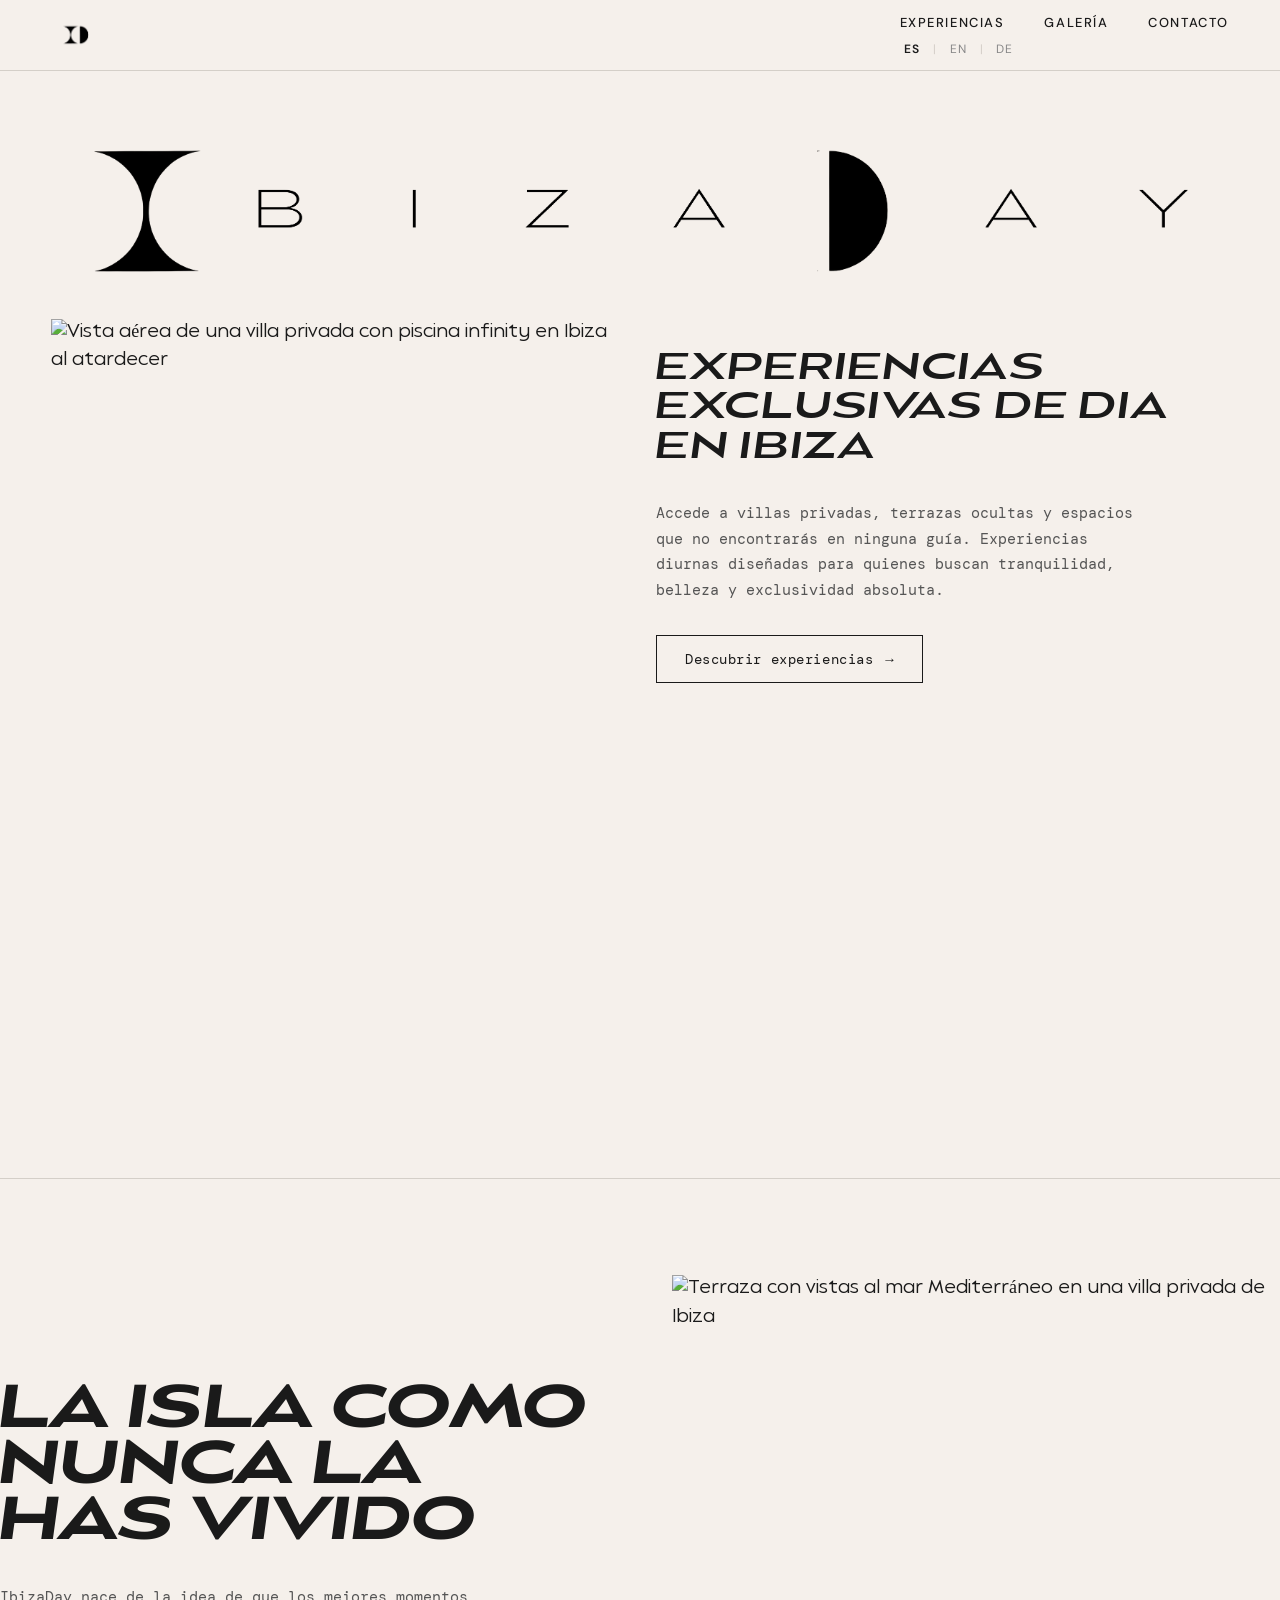
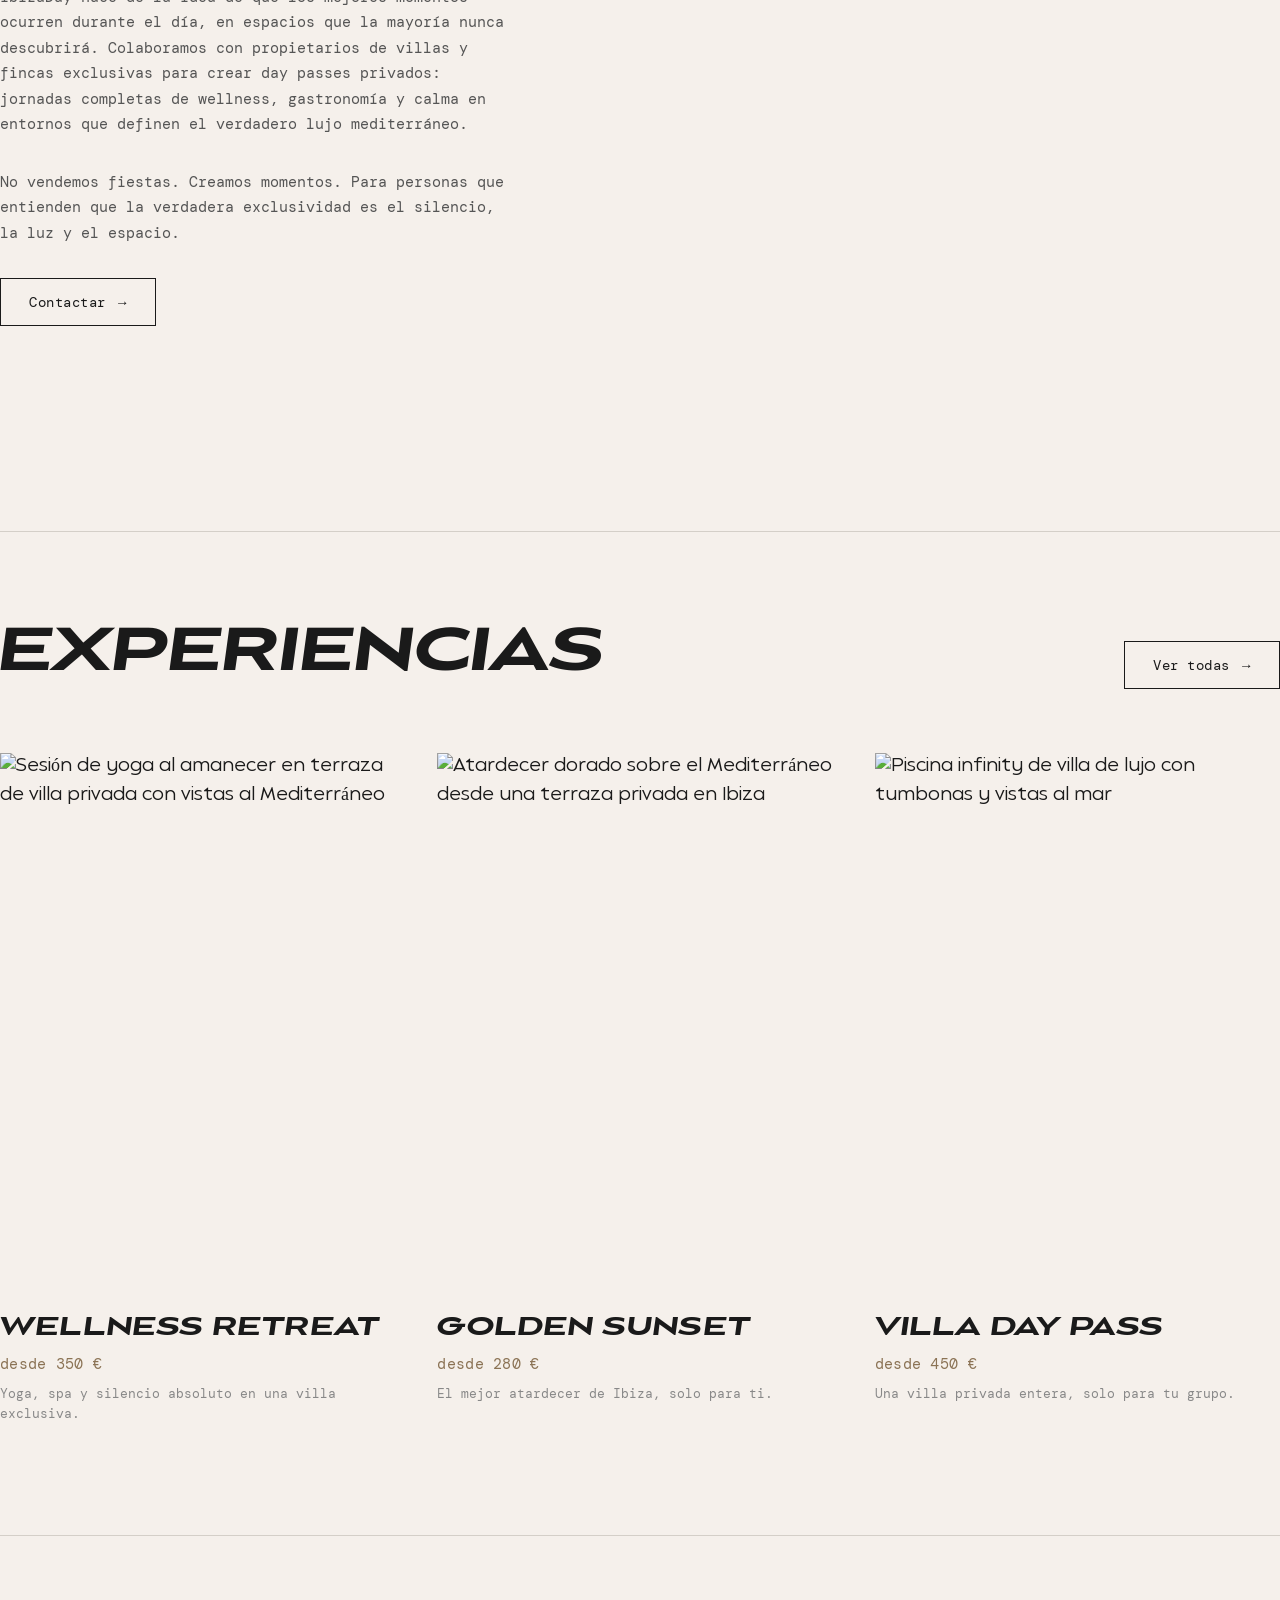
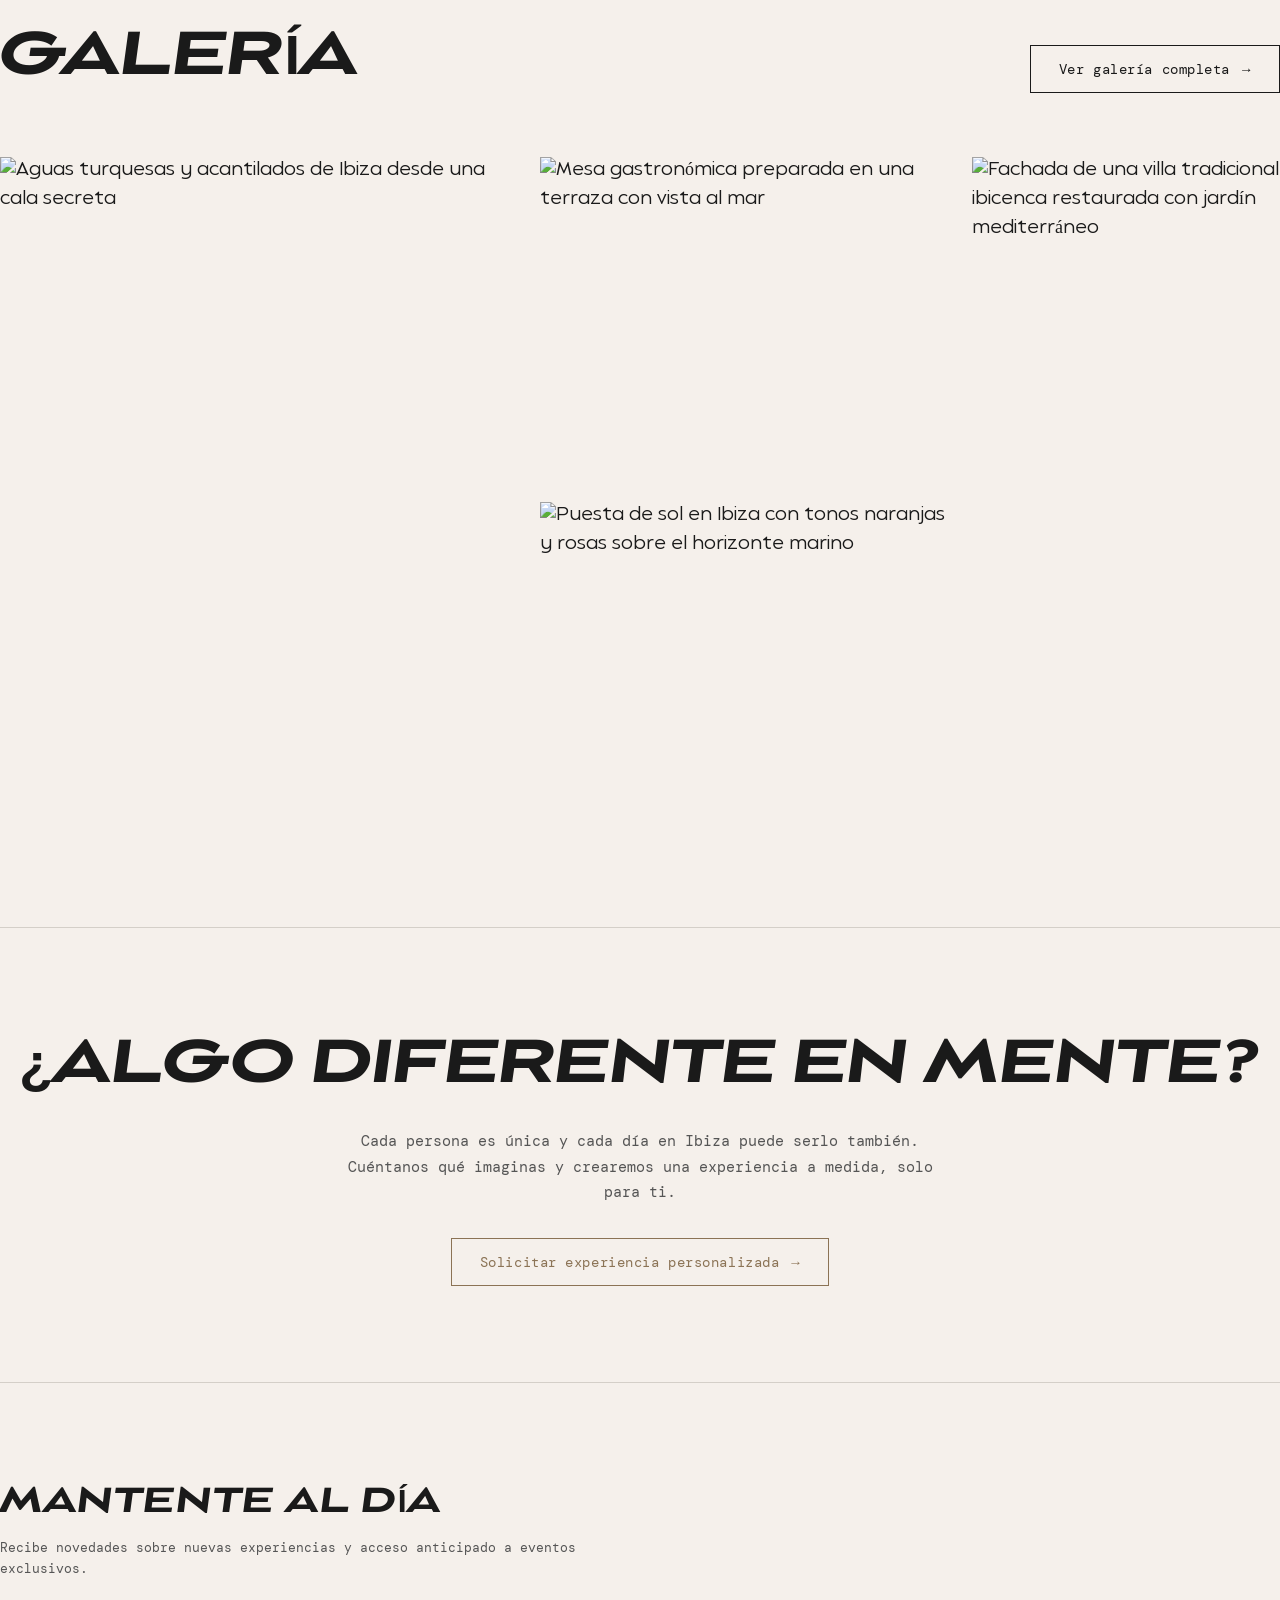
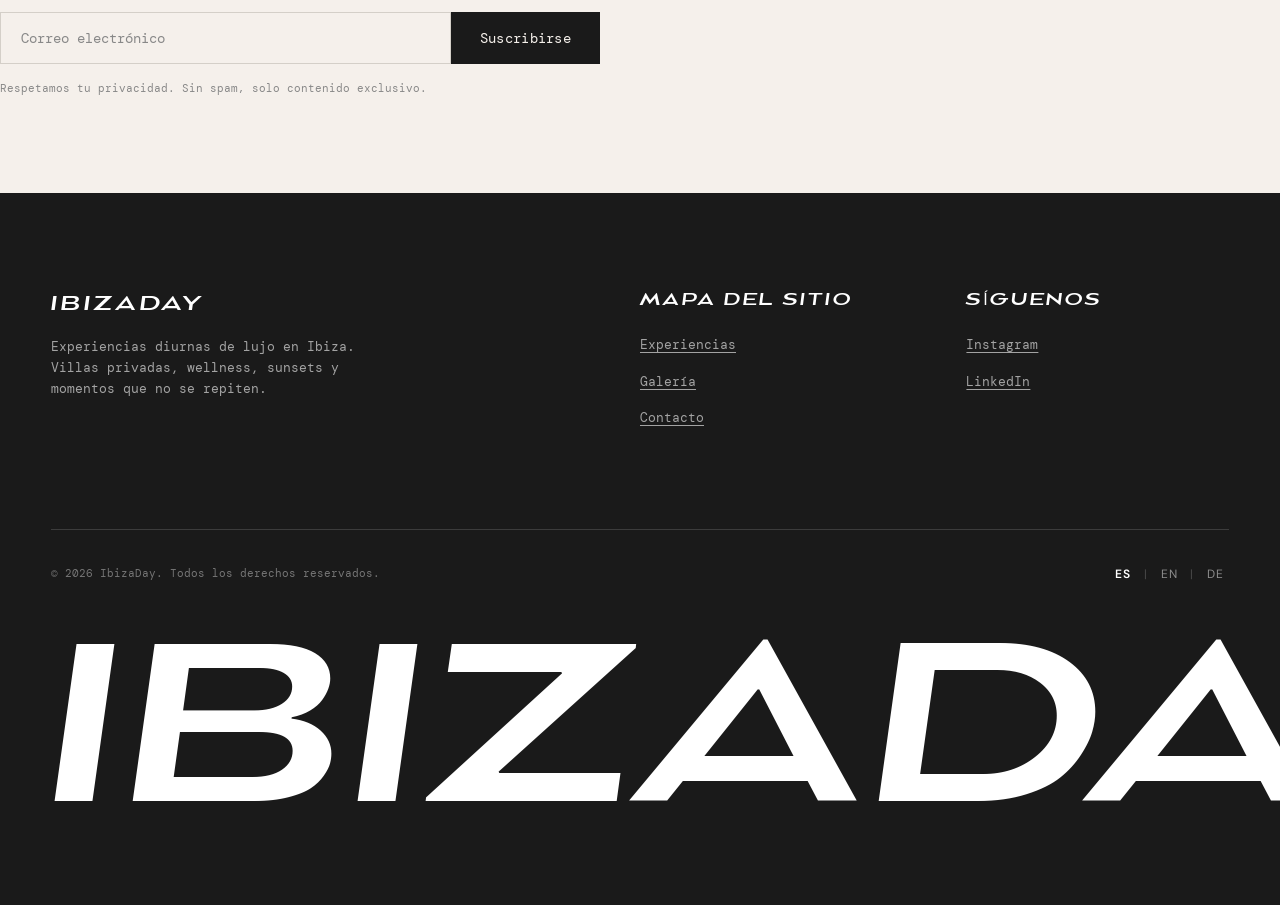
==== index.html @ 2f9bd99c "Initial commit - IbizaDay V2 catalog site" ====
<!DOCTYPE html>
<html lang="es" dir="ltr">
<head>
  <meta charset="UTF-8">
  <meta name="viewport" content="width=device-width, initial-scale=1.0">
  <!-- FIX: eliminado meta http-equiv="X-UA-Compatible" (innecesario, solo en este archivo) -->

  <!-- SEO Meta Tags -->
  <title>IbizaDay — Experiencias Exclusivas de Día en Ibiza</title>
  <meta name="description" content="Descubre experiencias diurnas de lujo en Ibiza. Day passes privados en villas exclusivas, wellness, sunsets y mucho más. Diseñado para quienes buscan lo extraordinario.">
  <!-- FIX: eliminado meta name="keywords" (sin valor SEO, solo estaba en este archivo) -->
  <meta name="author" content="IbizaDay">
  <meta name="robots" content="index, follow">
  <link rel="canonical" href="https://ibizaday.com/es/">

  <!-- Hreflang Tags -->
  <link rel="alternate" hreflang="es" href="https://ibizaday.com/es/">
  <link rel="alternate" hreflang="en" href="https://ibizaday.com/en/">
  <link rel="alternate" hreflang="de" href="https://ibizaday.com/de/">
  <link rel="alternate" hreflang="x-default" href="https://ibizaday.com/en/">

  <!-- Open Graph -->
  <meta property="og:title" content="IbizaDay — Experiencias Exclusivas de Día en Ibiza">
  <meta property="og:description" content="Day passes privados en villas exclusivas, wellness, sunsets y experiencias diseñadas para quienes buscan lo extraordinario.">
  <meta property="og:type" content="website">
  <meta property="og:url" content="https://ibizaday.com/es/">
  <meta property="og:locale" content="es_ES">
  <meta property="og:locale:alternate" content="en_GB">
  <meta property="og:locale:alternate" content="de_DE">
  <meta property="og:site_name" content="IbizaDay">
  <!-- FIX: og:image añadida (estaba comentada en todas las páginas — esencial para redes) -->
  <meta property="og:image" content="https://images.unsplash.com/photo-1540541338287-41700207dee6?w=1200&h=630&fit=crop&q=80">
  <meta property="og:image:width" content="1200">
  <meta property="og:image:height" content="630">
  <meta property="og:image:alt" content="Villa privada con piscina infinity en Ibiza al atardecer">

  <!-- Twitter Card -->
  <meta name="twitter:card" content="summary_large_image">
  <meta name="twitter:title" content="IbizaDay — Experiencias Exclusivas de Día en Ibiza">
  <meta name="twitter:description" content="Day passes privados en villas exclusivas, wellness, sunsets y experiencias diseñadas para quienes buscan lo extraordinario.">
  <meta name="twitter:image" content="https://images.unsplash.com/photo-1540541338287-41700207dee6?w=1200&h=630&fit=crop&q=80">

  <!-- Favicons -->
  <link rel="icon" type="image/x-icon" href="logo/favicon/favicon.ico">
  <link rel="icon" type="image/svg+xml" href="logo/favicon/favicon.svg">
  <link rel="icon" type="image/png" sizes="96x96" href="logo/favicon/favicon-96x96.png">
  <link rel="apple-touch-icon" sizes="180x180" href="logo/favicon/apple-touch-icon.png">
  <link rel="manifest" href="logo/favicon/site.webmanifest">

  <!-- Fonts — DM Mono y DM Sans desde Google Fonts, Balgain fonts locales -->
  <link rel="preconnect" href="https://fonts.googleapis.com">
  <link rel="preconnect" href="https://fonts.gstatic.com" crossorigin>
  <link href="https://fonts.googleapis.com/css2?family=DM+Mono:wght@300;400&family=DM+Sans:wght@400;500;600&family=Raleway:wght@100;200&display=swap" rel="stylesheet">

  <!-- Styles -->
  <link rel="stylesheet" href="styles.css">

  <!-- FIX: Fallback noscript — sin esto, toda la página quedaba invisible si JS falla -->
  <noscript><style>.reveal{opacity:1!important;transform:none!important}</style></noscript>

  <!-- Schema.org Structured Data -->
  <script type="application/ld+json">
  {
    "@context": "https://schema.org",
    "@type": "LocalBusiness",
    "name": "IbizaDay",
    "description": "Experiencias diurnas de lujo en Ibiza. Day passes privados en villas exclusivas, wellness, sunsets y experiencias a medida.",
    "url": "https://ibizaday.com",
    "telephone": "+34 XXX XXX XXX",
    "email": "info@ibizaday.com",
    "address": {
      "@type": "PostalAddress",
      "addressLocality": "Ibiza",
      "addressRegion": "Islas Baleares",
      "addressCountry": "ES"
    },
    "geo": {
      "@type": "GeoCoordinates",
      "latitude": 38.9067,
      "longitude": 1.4206
    },
    "areaServed": {
      "@type": "Place",
      "name": "Ibiza"
    },
    "priceRange": "€€€€",
    "sameAs": [
      "https://www.instagram.com/ibizaday",
      "https://www.linkedin.com/company/ibizaday"
    ]
  }
  </script>

  <script type="application/ld+json">
  {
    "@context": "https://schema.org",
    "@type": "WebSite",
    "name": "IbizaDay",
    "url": "https://ibizaday.com",
    "inLanguage": ["es", "en", "de"]
  }
  </script>
  <!-- FIX: eliminado SearchAction que apuntaba a URL inexistente (/experiencias/?q=...)
       generaba advertencias en Google Search Console -->
</head>
<body>
  <!-- Skip Navigation (Accessibility) -->
  <a href="#main-content" class="skip-link">Saltar al contenido principal</a>

  <!-- ========== HEADER ========== -->
  <header class="site-header" role="banner">
    <div class="container">
      <!-- FIX: href normalizado a index.html (antes era /es/ — inconsistente con páginas internas) -->
      <a href="index.html" class="site-logo" aria-label="IbizaDay — Inicio">
        <img src="logo/IbizaDay_logo_no_backgroundcolor.svg" alt="IbizaDay" class="site-logo-img">
      </a>

      <button class="menu-toggle" aria-label="Abrir menú" aria-expanded="false" aria-controls="nav-wrapper">
        <span></span>
        <span></span>
        <span></span>
      </button>

      <div class="nav-wrapper" id="nav-wrapper">
        <nav class="main-nav" role="navigation" aria-label="Navegación principal">
          <!-- En home ningún link lleva is-active ni aria-current — correcto -->
          <a href="experiencias.html" class="nav-link">Experiencias</a>
          <a href="galeria.html" class="nav-link">Galería</a>
          <a href="contacto.html" class="nav-link">Contacto</a>
        </nav>
        <div class="lang-selector" aria-label="Selector de idioma">
          <!-- FIX: aria-current="true" añadido consistentemente (solo estaba en index.html) -->
          <a href="/es/" class="is-active" aria-current="true">ES</a>
          <span class="lang-separator" aria-hidden="true">|</span>
          <a href="/en/">EN</a>
          <span class="lang-separator" aria-hidden="true">|</span>
          <a href="/de/">DE</a>
        </div>
      </div>
    </div>
  </header>

  <!-- ========== MAIN CONTENT ========== -->
  <main id="main-content">

    <!-- HERO SECTION -->
    <section class="hero" aria-label="Presentación">
      <div class="hero-logo-large">
        <img src="logo/IbizaDay_logo(letras_fit).png" alt="IbizaDay" class="hero-logo-large-img">
      </div>
      <div class="hero-content container">
        <picture>
          <img
            class="hero-image"
            src="https://images.unsplash.com/photo-1540541338287-41700207dee6?w=800&h=1100&fit=crop&q=80"
            alt="Vista aérea de una villa privada con piscina infinity en Ibiza al atardecer"
            width="800"
            height="1100"
            fetchpriority="high"
          >
        </picture>
        <div class="hero-text">
          <p class="hero-subtitle">Experiencias exclusivas de dia en Ibiza</p>
          <p class="hero-description">
            Accede a villas privadas, terrazas ocultas y espacios que no encontrarás en ninguna guía. Experiencias diurnas diseñadas para quienes buscan tranquilidad, belleza y exclusividad absoluta.
          </p>
          <a href="experiencias.html" class="btn btn-arrow">Descubrir experiencias</a>
        </div>
      </div>
    </section>

    <div class="section-divider"></div>

    <!-- ABOUT / QUIÉNES SOMOS -->
    <section class="about-section container" aria-labelledby="about-heading">
      <div class="about-grid">
        <div class="reveal">
          <h2 id="about-heading" class="about-title">La isla como nunca la has vivido</h2>
          <p class="about-text">
            IbizaDay nace de la idea de que los mejores momentos ocurren durante el día, en espacios que la mayoría nunca descubrirá. Colaboramos con propietarios de villas y fincas exclusivas para crear day passes privados: jornadas completas de wellness, gastronomía y calma en entornos que definen el verdadero lujo mediterráneo.
          </p>
          <p class="about-text">
            No vendemos fiestas. Creamos momentos. Para personas que entienden que la verdadera exclusividad es el silencio, la luz y el espacio.
          </p>
          <a href="contacto.html" class="btn btn-arrow">Contactar</a>
        </div>
        <picture class="reveal reveal-delay-1">
          <img
            class="about-image"
            src="https://images.unsplash.com/photo-1602084655512-6e931737ffa9?w=700&h=900&fit=crop&q=80"
            alt="Terraza con vistas al mar Mediterráneo en una villa privada de Ibiza"
            width="700"
            height="900"
            loading="lazy"
          >
        </picture>
      </div>
    </section>

    <div class="section-divider"></div>

    <!-- EXPERIENCIAS PREVIEW -->
    <section class="experiences-preview container" aria-labelledby="exp-heading">
      <div class="section-header reveal">
        <h2 id="exp-heading" class="section-title">Experiencias</h2>
        <a href="experiencias.html" class="btn btn-arrow">Ver todas</a>
      </div>
      <div class="experiences-grid">
        <!-- Card 1 -->
        <article class="experience-card reveal">
          <a href="experiencias.html" aria-label="Ver Wellness Retreat — desde 350 €">
            <img
              class="experience-card-image"
              src="https://images.unsplash.com/photo-1544551763-46a013bb70d5?w=600&h=800&fit=crop&q=80"
              alt="Sesión de yoga al amanecer en terraza de villa privada con vistas al Mediterráneo"
              width="600"
              height="800"
              loading="lazy"
            >
            <div class="experience-card-content">
              <h3 class="experience-card-title">Wellness Retreat</h3>
              <p class="experience-card-price">desde 350 €</p>
              <p class="experience-card-desc">Yoga, spa y silencio absoluto en una villa exclusiva.</p>
            </div>
          </a>
        </article>
        <!-- Card 2 -->
        <article class="experience-card reveal reveal-delay-1">
          <a href="experiencias.html" aria-label="Ver Golden Sunset — desde 280 €">
            <img
              class="experience-card-image"
              src="https://images.unsplash.com/photo-1540555700478-4be289fbec6e?w=600&h=800&fit=crop&q=80"
              alt="Atardecer dorado sobre el Mediterráneo desde una terraza privada en Ibiza"
              width="600"
              height="800"
              loading="lazy"
            >
            <div class="experience-card-content">
              <h3 class="experience-card-title">Golden Sunset</h3>
              <p class="experience-card-price">desde 280 €</p>
              <p class="experience-card-desc">El mejor atardecer de Ibiza, solo para ti.</p>
            </div>
          </a>
        </article>
        <!-- Card 3 -->
        <article class="experience-card reveal reveal-delay-2">
          <a href="experiencias.html" aria-label="Ver Villa Day Pass — desde 450 €">
            <img
              class="experience-card-image"
              src="https://images.unsplash.com/photo-1600585154340-be6161a56a0c?w=600&h=800&fit=crop&q=80"
              alt="Piscina infinity de villa de lujo con tumbonas y vistas al mar"
              width="600"
              height="800"
              loading="lazy"
            >
            <div class="experience-card-content">
              <h3 class="experience-card-title">Villa Day Pass</h3>
              <p class="experience-card-price">desde 450 €</p>
              <p class="experience-card-desc">Una villa privada entera, solo para tu grupo.</p>
            </div>
          </a>
        </article>
      </div>
    </section>

    <div class="section-divider"></div>

    <!-- GALLERY PREVIEW -->
    <section class="gallery-preview container" aria-labelledby="gallery-heading">
      <div class="section-header reveal">
        <h2 id="gallery-heading" class="section-title">Galería</h2>
        <a href="galeria.html" class="btn btn-arrow">Ver galería completa</a>
      </div>
      <div class="gallery-mosaic reveal">
        <div class="gallery-mosaic-item">
          <img
            src="https://images.unsplash.com/photo-1559128010-7c1ad6e1b6a5?w=700&h=900&fit=crop&q=80"
            alt="Aguas turquesas y acantilados de Ibiza desde una cala secreta"
            width="700"
            height="900"
            loading="lazy"
          >
        </div>
        <div class="gallery-mosaic-item">
          <img
            src="https://images.unsplash.com/photo-1571019614242-c5c5dee9f50b?w=600&h=400&fit=crop&q=80"
            alt="Mesa gastronómica preparada en una terraza con vista al mar"
            width="600"
            height="400"
            loading="lazy"
          >
        </div>
        <div class="gallery-mosaic-item">
          <img
            src="https://images.unsplash.com/photo-1600596542815-ffad4c1539a9?w=500&h=650&fit=crop&q=80"
            alt="Fachada de una villa tradicional ibicenca restaurada con jardín mediterráneo"
            width="500"
            height="650"
            loading="lazy"
          >
        </div>
        <div class="gallery-mosaic-item">
          <img
            src="https://images.unsplash.com/photo-1540555700478-4be289fbec6e?w=600&h=400&fit=crop&q=80"
            alt="Puesta de sol en Ibiza con tonos naranjas y rosas sobre el horizonte marino"
            width="600"
            height="400"
            loading="lazy"
          >
        </div>
      </div>
    </section>

    <div class="section-divider"></div>

    <!-- CUSTOM EXPERIENCE CTA -->
    <section class="custom-cta container reveal" aria-labelledby="custom-heading">
      <h2 id="custom-heading" class="custom-cta-title">¿Algo diferente en mente?</h2>
      <p class="custom-cta-text">
        Cada persona es única y cada día en Ibiza puede serlo también. Cuéntanos qué imaginas y crearemos una experiencia a medida, solo para ti.
      </p>
      <a href="contacto.html" class="btn btn--accent btn-arrow">Solicitar experiencia personalizada</a>
    </section>

    <div class="section-divider"></div>

    <!-- NEWSLETTER -->
    <section class="newsletter container" aria-labelledby="newsletter-heading">
      <div class="newsletter-inner reveal">
        <h2 id="newsletter-heading" class="newsletter-title">Mantente al día</h2>
        <p class="newsletter-text">Recibe novedades sobre nuevas experiencias y acceso anticipado a eventos exclusivos.</p>
        <form class="newsletter-form" action="#" method="POST" aria-label="Formulario de suscripción">
          <label for="newsletter-email" class="sr-only">Correo electrónico</label>
          <input
            type="email"
            id="newsletter-email"
            name="email"
            class="newsletter-input"
            placeholder="Correo electrónico"
            required
            autocomplete="email"
            aria-required="true"
          >
          <button type="submit" class="newsletter-submit">Suscribirse</button>
        </form>
        <p class="newsletter-privacy">Respetamos tu privacidad. Sin spam, solo contenido exclusivo.</p>
      </div>
    </section>

  </main>

  <!-- ========== FOOTER ========== -->
  <footer class="site-footer" role="contentinfo">
    <div class="container">
      <div class="footer-grid">
        <div>
          <p class="footer-brand-name">IbizaDay</p>
          <p class="footer-brand-tagline">Experiencias diurnas de lujo en Ibiza. Villas privadas, wellness, sunsets y momentos que no se repiten.</p>
        </div>
        <div>
          <p class="footer-heading">Mapa del sitio</p>
          <ul class="footer-links">
            <li><a href="experiencias.html">Experiencias</a></li>
            <li><a href="galeria.html">Galería</a></li>
            <li><a href="contacto.html">Contacto</a></li>
          </ul>
        </div>
        <div>
          <p class="footer-heading">Síguenos</p>
          <ul class="footer-links">
            <li><a href="https://instagram.com/ibizaday" target="_blank" rel="noopener noreferrer">Instagram</a></li>
            <li><a href="https://linkedin.com/company/ibizaday" target="_blank" rel="noopener noreferrer">LinkedIn</a></li>
          </ul>
        </div>
      </div>
      <div class="footer-bottom">
        <p class="footer-copy">&copy; 2026 IbizaDay. Todos los derechos reservados.</p>
        <div class="lang-selector" aria-label="Selector de idioma">
          <a href="/es/" class="is-active" aria-current="true">ES</a>
          <span class="lang-separator" aria-hidden="true">|</span>
          <a href="/en/">EN</a>
          <span class="lang-separator" aria-hidden="true">|</span>
          <a href="/de/">DE</a>
        </div>
      </div>
    </div>
    <div class="footer-giant-logo" aria-hidden="true">IBIZADAY</div>
  </footer>

  <!-- FIX: JS extraído a main.js — antes estaba duplicado en cada página con inconsistencias -->
  <script src="main.js" defer></script>
</body>
</html>
---- styles.css ----
/* ============================================
   IBIZADAY.COM — Global Styles
   Luxury Day Experiences in Ibiza
   ============================================
   CAMBIOS vs versión original:
   - FIX #1: outline:none reemplazado por focus ring accesible (WCAG AA)
             en .form-input, .form-textarea, .form-select y .newsletter-input
   - FIX #2: Estilos de lightbox añadidos (nuevo componente)
   - FIX #3: .gallery-item cursor:pointer añadido
   - FIX #4: Propiedad CSS inválida `group: true` eliminada de .experience-card
   - FIX #5: Focus visible en .btn y .gallery-item para usuarios de teclado
   - FIX #6: Fuentes custom Balgain Expanded y Text Light integradas
   ============================================ */

/* --- Custom Fonts --- */
@font-face {
  font-family: 'Balgain Expanded';
  src: url('fonts/balgin_expended/FSP DEMO - Balgin Expanded/FSP DEMO - Balgin Expanded.woff2') format('woff2'),
       url('fonts/balgin_expended/FSP DEMO - Balgin Expanded/FSP DEMO - Balgin Expanded.woff') format('woff');
  font-weight: normal;
  font-style: normal;
  font-display: swap;
}

@font-face {
  font-family: 'Balgain Text Light';
  src: url('fonts/balgin_textlight/FSP DEMO - Balgin Text Light/FSP DEMO - Balgin Text Light.woff2') format('woff2'),
       url('fonts/balgin_textlight/FSP DEMO - Balgin Text Light/FSP DEMO - Balgin Text Light.woff') format('woff');
  font-weight: 300;
  font-style: normal;
  font-display: swap;
}

/* --- CSS Custom Properties --- */
:root {
  /* Colors */
  --color-bg: #F5F0EB;
  --color-bg-dark: #1A1A1A;
  --color-text: #1A1A1A;
  --color-text-light: #555555;
  --color-text-muted: #888888;
  --color-accent: #8B7355;
  --color-accent-light: #A89070;
  --color-border: #D4CFC8;
  --color-white: #FFFFFF;
  --color-cream: #FAF7F3;

  /* Typography */
  --font-display: 'Balgain Expanded', 'Bebas Neue', 'Arial Narrow', sans-serif;
  --font-body: 'Balgain Text Light', 'Cormorant Garamond', 'Georgia', serif;
  --font-mono: 'DM Mono', 'Courier New', monospace;
  --font-sans: 'DM Sans', 'Helvetica Neue', sans-serif;

  /* Spacing */
  --space-xs: 0.5rem;
  --space-sm: 1rem;
  --space-md: 2rem;
  --space-lg: 4rem;
  --space-xl: 6rem;
  --space-2xl: 10rem;

  /* Layout */
  --max-width: 1400px;
  --content-padding: clamp(1.25rem, 4vw, 4rem);

  /* Transitions */
  --ease-out: cubic-bezier(0.16, 1, 0.3, 1);
  --transition-base: 0.3s var(--ease-out);
  --transition-slow: 0.6s var(--ease-out);
}

/* --- Reset & Base --- */
*,
*::before,
*::after {
  margin: 0;
  padding: 0;
  box-sizing: border-box;
}

html {
  font-size: 16px;
  scroll-behavior: smooth;
  -webkit-font-smoothing: antialiased;
  -moz-osx-font-smoothing: grayscale;
  text-rendering: optimizeLegibility;
}

body {
  font-family: var(--font-body);
  font-size: 1.125rem;
  line-height: 1.6;
  color: var(--color-text);
  background-color: var(--color-bg);
  overflow-x: hidden;
}

img {
  max-width: 100%;
  height: auto;
  display: block;
}

a {
  color: inherit;
  text-decoration: none;
}

button {
  cursor: pointer;
  border: none;
  background: none;
  font-family: inherit;
}

/* --- Utility Classes --- */
.sr-only {
  position: absolute;
  width: 1px;
  height: 1px;
  padding: 0;
  margin: -1px;
  overflow: hidden;
  clip: rect(0, 0, 0, 0);
  white-space: nowrap;
  border: 0;
}

.container {
  width: 100%;
  max-width: var(--max-width);
  margin: 0 auto;
  padding-left: var(--content-padding);
  padding-right: var(--content-padding);
}

/* --- Scroll Reveal Animations --- */
.reveal {
  opacity: 0;
  transform: translateY(40px);
  transition: opacity 0.8s var(--ease-out), transform 0.8s var(--ease-out);
}

.reveal.is-visible {
  opacity: 1;
  transform: translateY(0);
}

.reveal-delay-1 { transition-delay: 0.1s; }
.reveal-delay-2 { transition-delay: 0.2s; }
.reveal-delay-3 { transition-delay: 0.3s; }

/* ============================================
   HEADER / NAVIGATION
   ============================================ */
.site-header {
  position: fixed;
  top: 0;
  left: 0;
  right: 0;
  z-index: 1000;
  background-color: rgba(245, 240, 235, 0.95);
  backdrop-filter: blur(12px);
  -webkit-backdrop-filter: blur(12px);
  border-bottom: 1px solid var(--color-border);
  transition: transform 0.4s var(--ease-out), background-color 0.3s;
}

.site-header.is-hidden {
  transform: translateY(-100%);
}

.site-header .container {
  display: flex;
  align-items: center;
  justify-content: space-between;
  height: 70px;
}

.site-logo {
  display: flex;
  align-items: center;
  gap: 0.75rem;
  transition: opacity var(--transition-base);
}

.site-logo:hover {
  opacity: 0.7;
}

.site-logo-img {
  height: 28px;
  width: auto;
  display: block;
}

.site-logo-text {
  font-family: var(--font-display);
  font-size: 1.1rem;
  letter-spacing: 0.15em;
  text-transform: uppercase;
  color: var(--color-text);
  line-height: 1;
  font-style: normal;
  transform: none;
}

/* FIX #5: focus visible en logo */
.site-logo:focus-visible {
  outline: 2px solid var(--color-accent);
  outline-offset: 4px;
}

.main-nav {
  display: flex;
  align-items: center;
  gap: 2.5rem;
}

.main-nav a {
  font-family: var(--font-sans);
  font-size: 0.8125rem;
  font-weight: 500;
  letter-spacing: 0.12em;
  text-transform: uppercase;
  color: var(--color-text);
  position: relative;
  padding: 0.25rem 0;
  transition: color var(--transition-base);
}

.main-nav a::after {
  content: '';
  position: absolute;
  bottom: 0;
  left: 0;
  width: 0;
  height: 1px;
  background-color: var(--color-text);
  transition: width var(--transition-base);
}

.main-nav a:hover::after,
.main-nav a.is-active::after {
  width: 100%;
}

.main-nav a:hover {
  color: var(--color-accent);
}

/* FIX #5: focus visible en nav links */
.main-nav a:focus-visible {
  outline: 2px solid var(--color-accent);
  outline-offset: 4px;
}

/* Language Selector */
.lang-selector {
  font-family: var(--font-sans);
  font-size: 0.75rem;
  letter-spacing: 0.08em;
  text-transform: uppercase;
  color: var(--color-text-muted);
  display: flex;
  gap: 0.5rem;
  align-items: center;
}

.lang-selector a {
  padding: 0.15rem 0.3rem;
  transition: color var(--transition-base);
}

.lang-selector a.is-active {
  color: var(--color-text);
  font-weight: 600;
}

.lang-selector a:hover {
  color: var(--color-accent);
}

.lang-selector a:focus-visible {
  outline: 2px solid var(--color-accent);
  outline-offset: 3px;
}

.lang-separator {
  color: var(--color-border);
  user-select: none;
}

/* Mobile Menu Toggle */
.menu-toggle {
  display: none;
  flex-direction: column;
  gap: 5px;
  padding: 8px;
  z-index: 1001;
}

.menu-toggle:focus-visible {
  outline: 2px solid var(--color-accent);
  outline-offset: 3px;
}

.menu-toggle span {
  display: block;
  width: 24px;
  height: 1.5px;
  background-color: var(--color-text);
  transition: transform var(--transition-base), opacity var(--transition-base);
}

.menu-toggle.is-open span:nth-child(1) {
  transform: translateY(6.5px) rotate(45deg);
}

.menu-toggle.is-open span:nth-child(2) {
  opacity: 0;
}

.menu-toggle.is-open span:nth-child(3) {
  transform: translateY(-6.5px) rotate(-45deg);
}

/* Mobile Navigation */
@media (max-width: 768px) {
  .menu-toggle {
    display: flex;
  }

  .nav-wrapper {
    position: fixed;
    top: 0;
    right: 0;
    width: 100%;
    height: 100dvh;
    background-color: var(--color-bg);
    display: flex;
    flex-direction: column;
    justify-content: center;
    align-items: center;
    gap: 2rem;
    transform: translateX(100%);
    transition: transform 0.5s var(--ease-out);
    z-index: 999;
  }

  .nav-wrapper.is-open {
    transform: translateX(0);
  }

  .main-nav {
    flex-direction: column;
    gap: 1.75rem;
  }

  .main-nav a {
    font-size: 1.5rem;
    letter-spacing: 0.2em;
  }

  .lang-selector {
    margin-top: 1rem;
    font-size: 0.875rem;
    gap: 0.75rem;
  }
}

/* ============================================
   HERO SECTION
   ============================================ */
.hero {
  min-height: 100dvh;
  display: flex;
  flex-direction: column;
  justify-content: center;
  padding-top: 70px;
  position: relative;
  overflow: hidden;
}

.hero-title {
  display: none;
}

.hero-logo-large {
  padding: var(--content-padding);
  padding-top: var(--space-lg);
  padding-bottom: var(--space-md);
  display: flex;
  justify-content: center;
}

.hero-logo-large-img {
  max-width: min(95vw, 1200px);
  width: 100%;
  height: auto;
  display: block;
}

.hero-content {
  display: grid;
  grid-template-columns: 1fr 1fr;
  gap: var(--space-md);
  padding: 0 var(--content-padding);
  padding-bottom: var(--space-xl);
  align-items: start;
}

.hero-image {
  width: 100%;
  aspect-ratio: 3/4;
  object-fit: cover;
}

.hero-text {
  padding-top: var(--space-md);
}

.hero-subtitle {
  font-family: var(--font-display);
  font-size: clamp(1.25rem, 3vw, 2.25rem);
  line-height: 1.1;
  letter-spacing: 0.02em;
  text-transform: uppercase;
  margin-bottom: var(--space-md);
}

.hero-description {
  font-family: var(--font-mono);
  font-size: clamp(0.8125rem, 1.2vw, 0.9375rem);
  line-height: 1.7;
  color: var(--color-text-light);
  max-width: 480px;
  margin-bottom: var(--space-md);
}

@media (max-width: 768px) {
  .hero-content {
    grid-template-columns: 1fr;
  }

  .hero-text {
    padding-top: var(--space-sm);
    order: -1;
  }

  .hero-title {
    font-size: clamp(3.5rem, 20vw, 6rem);
    padding-top: var(--space-md);
  }
}

/* ============================================
   SECTION DIVIDER
   ============================================ */
.section-divider {
  width: 100%;
  height: 1px;
  background-color: var(--color-border);
}

/* ============================================
   ABOUT SECTION (Home)
   ============================================ */
.about-section {
  padding: var(--space-xl) 0;
}

.about-grid {
  display: grid;
  grid-template-columns: 1fr 1fr;
  gap: var(--space-lg);
  align-items: center;
}

.about-title {
  font-family: var(--font-display);
  font-size: clamp(2rem, 5vw, 3.5rem);
  line-height: 1;
  text-transform: uppercase;
  letter-spacing: 0.02em;
  margin-bottom: var(--space-md);
}

.about-text {
  font-family: var(--font-mono);
  font-size: clamp(0.8125rem, 1.2vw, 0.9375rem);
  line-height: 1.7;
  color: var(--color-text-light);
  max-width: 520px;
  margin-bottom: var(--space-md);
}

.about-image {
  width: 100%;
  aspect-ratio: 4/5;
  object-fit: cover;
}

@media (max-width: 768px) {
  .about-grid {
    grid-template-columns: 1fr;
    gap: var(--space-md);
  }

  .about-section {
    padding: var(--space-lg) 0;
  }
}

/* ============================================
   EXPERIENCES PREVIEW (Home)
   ============================================ */
.experiences-preview {
  padding: var(--space-xl) 0;
}

.section-header {
  display: flex;
  align-items: baseline;
  justify-content: space-between;
  margin-bottom: var(--space-lg);
  flex-wrap: wrap;
  gap: var(--space-sm);
}

.section-title {
  font-family: var(--font-display);
  font-size: clamp(2rem, 5vw, 3.5rem);
  line-height: 1;
  text-transform: uppercase;
  letter-spacing: 0.02em;
}

.experiences-grid {
  display: grid;
  grid-template-columns: repeat(auto-fit, minmax(300px, 1fr));
  gap: var(--space-md);
}

/* FIX #4: eliminada propiedad CSS inválida `group: true` que no tiene efecto */
.experience-card {
  position: relative;
  overflow: hidden;
  cursor: pointer;
}

.experience-card-image {
  width: 100%;
  aspect-ratio: 3/4;
  object-fit: cover;
  transition: transform 0.6s var(--ease-out);
}

.experience-card:hover .experience-card-image {
  transform: scale(1.03);
}

.experience-card-content {
  padding: var(--space-sm) 0;
}

.experience-card-title {
  font-family: var(--font-display);
  font-size: 1.5rem;
  letter-spacing: 0.05em;
  text-transform: uppercase;
  margin-bottom: 0.25rem;
}

.experience-card-price {
  font-family: var(--font-mono);
  font-size: 0.9375rem;
  color: var(--color-accent);
  letter-spacing: 0.02em;
}

.experience-card-desc {
  font-family: var(--font-mono);
  font-size: 0.8125rem;
  color: var(--color-text-muted);
  margin-top: 0.5rem;
  line-height: 1.5;
}

@media (max-width: 480px) {
  .experiences-grid {
    grid-template-columns: 1fr;
  }
}

/* ============================================
   BUTTONS & CTAs
   ============================================ */
.btn {
  display: inline-flex;
  align-items: center;
  gap: 0.75rem;
  font-family: var(--font-mono);
  font-size: 0.875rem;
  letter-spacing: 0.04em;
  padding: 1rem 1.75rem;
  border: 1px solid var(--color-text);
  color: var(--color-text);
  background: transparent;
  transition: background-color var(--transition-base), color var(--transition-base), border-color var(--transition-base);
  text-transform: none;
  line-height: 1;
}

.btn:hover {
  background-color: var(--color-text);
  color: var(--color-bg);
}

/* FIX #5: focus visible en botones */
.btn:focus-visible {
  outline: 2px solid var(--color-accent);
  outline-offset: 3px;
}

.btn-arrow::after {
  content: '\2192';
  transition: transform var(--transition-base);
}

.btn-arrow:hover::after {
  transform: translateX(4px);
}

.btn--accent {
  border-color: var(--color-accent);
  color: var(--color-accent);
}

.btn--accent:hover {
  background-color: var(--color-accent);
  color: var(--color-white);
}

.btn--filled {
  background-color: var(--color-text);
  color: var(--color-bg);
  border-color: var(--color-text);
}

.btn--filled:hover {
  background-color: transparent;
  color: var(--color-text);
}

/* ============================================
   GALLERY PREVIEW (Home)
   ============================================ */
.gallery-preview {
  padding: var(--space-xl) 0;
}

.gallery-mosaic {
  display: grid;
  grid-template-columns: repeat(12, 1fr);
  gap: var(--space-sm);
}

.gallery-mosaic-item:nth-child(1) {
  grid-column: 1 / 6;
  grid-row: 1 / 3;
}

.gallery-mosaic-item:nth-child(2) {
  grid-column: 6 / 10;
  grid-row: 1 / 2;
}

.gallery-mosaic-item:nth-child(3) {
  grid-column: 10 / 13;
  grid-row: 1 / 3;
}

.gallery-mosaic-item:nth-child(4) {
  grid-column: 6 / 10;
  grid-row: 2 / 3;
}

.gallery-mosaic-item img {
  width: 100%;
  height: 100%;
  object-fit: cover;
  transition: transform 0.6s var(--ease-out);
}

.gallery-mosaic-item:hover img {
  transform: scale(1.02);
}

.gallery-mosaic-item {
  overflow: hidden;
}

@media (max-width: 768px) {
  .gallery-mosaic {
    grid-template-columns: 1fr 1fr;
    grid-template-rows: auto;
  }

  .gallery-mosaic-item:nth-child(1) {
    grid-column: 1 / 3;
    grid-row: auto;
  }

  .gallery-mosaic-item:nth-child(2) {
    grid-column: 1 / 2;
    grid-row: auto;
  }

  .gallery-mosaic-item:nth-child(3) {
    grid-column: 2 / 3;
    grid-row: auto;
  }

  .gallery-mosaic-item:nth-child(4) {
    grid-column: 1 / 3;
    grid-row: auto;
  }
}

/* ============================================
   CUSTOM EXPERIENCE CTA
   ============================================ */
.custom-cta {
  padding: var(--space-xl) 0;
  text-align: center;
}

.custom-cta-title {
  font-family: var(--font-display);
  font-size: clamp(2rem, 5vw, 3.5rem);
  text-transform: uppercase;
  letter-spacing: 0.02em;
  margin-bottom: var(--space-sm);
}

.custom-cta-text {
  font-family: var(--font-mono);
  font-size: clamp(0.8125rem, 1.2vw, 0.9375rem);
  color: var(--color-text-light);
  max-width: 600px;
  margin: 0 auto var(--space-md);
  line-height: 1.7;
}

/* ============================================
   NEWSLETTER SECTION
   ============================================ */
.newsletter {
  padding: var(--space-xl) 0;
}

.newsletter-inner {
  max-width: 600px;
}

.newsletter-title {
  font-family: var(--font-display);
  font-size: clamp(1.5rem, 3vw, 2rem);
  text-transform: uppercase;
  letter-spacing: 0.05em;
  margin-bottom: var(--space-xs);
}

.newsletter-text {
  font-family: var(--font-mono);
  font-size: 0.8125rem;
  color: var(--color-text-light);
  margin-bottom: var(--space-md);
  line-height: 1.6;
}

.newsletter-form {
  display: flex;
  gap: 0;
}

.newsletter-input {
  flex: 1;
  padding: 1rem 1.25rem;
  font-family: var(--font-mono);
  font-size: 0.875rem;
  border: 1px solid var(--color-border);
  background: transparent;
  color: var(--color-text);
  /* FIX #1: outline:none reemplazado — foco gestionado en :focus-visible */
  outline: none;
  transition: border-color var(--transition-base), box-shadow var(--transition-base);
}

.newsletter-input::placeholder {
  color: var(--color-text-muted);
}

/* FIX #1: ring de foco accesible en newsletter */
.newsletter-input:focus-visible {
  border-color: var(--color-text);
  box-shadow: 0 0 0 3px rgba(139, 115, 85, 0.3);
  outline: none;
}

.newsletter-submit {
  padding: 1rem 1.75rem;
  font-family: var(--font-mono);
  font-size: 0.875rem;
  border: 1px solid var(--color-text);
  background-color: var(--color-text);
  color: var(--color-bg);
  letter-spacing: 0.02em;
  transition: background-color var(--transition-base), color var(--transition-base);
  white-space: nowrap;
}

.newsletter-submit:hover {
  background-color: transparent;
  color: var(--color-text);
}

/* FIX #5: focus en botón newsletter */
.newsletter-submit:focus-visible {
  outline: 2px solid var(--color-accent);
  outline-offset: 3px;
}

.newsletter-privacy {
  font-family: var(--font-mono);
  font-size: 0.6875rem;
  color: var(--color-text-muted);
  margin-top: var(--space-sm);
}

@media (max-width: 480px) {
  .newsletter-form {
    flex-direction: column;
    gap: 0;
  }

  .newsletter-submit {
    border-top: none;
  }
}

/* ============================================
   FOOTER
   ============================================ */
.site-footer {
  background-color: var(--color-bg-dark);
  color: var(--color-white);
  padding: var(--space-xl) 0 var(--space-md);
}

.footer-grid {
  display: grid;
  grid-template-columns: 2fr 1fr 1fr;
  gap: var(--space-lg);
  margin-bottom: var(--space-xl);
}

.footer-brand-name {
  font-family: var(--font-display);
  font-size: 1.25rem;
  letter-spacing: 0.15em;
  text-transform: uppercase;
  margin-bottom: var(--space-sm);
}

.footer-brand-tagline {
  font-family: var(--font-mono);
  font-size: 0.8125rem;
  color: rgba(255,255,255,0.6);
  line-height: 1.6;
  max-width: 320px;
}

.footer-heading {
  font-family: var(--font-display);
  font-size: 1rem;
  letter-spacing: 0.12em;
  text-transform: uppercase;
  margin-bottom: var(--space-sm);
}

.footer-links {
  list-style: none;
  display: flex;
  flex-direction: column;
  gap: 0.5rem;
}

.footer-links a {
  font-family: var(--font-mono);
  font-size: 0.8125rem;
  color: rgba(255,255,255,0.6);
  transition: color var(--transition-base);
  text-decoration: underline;
  text-underline-offset: 3px;
}

.footer-links a:hover {
  color: var(--color-white);
}

.footer-bottom {
  display: flex;
  justify-content: space-between;
  align-items: center;
  padding-top: var(--space-md);
  border-top: 1px solid rgba(255,255,255,0.15);
}

.footer-copy {
  font-family: var(--font-mono);
  font-size: 0.6875rem;
  color: rgba(255,255,255,0.4);
}

.footer-bottom .lang-selector a {
  color: rgba(255,255,255,0.5);
}

.footer-bottom .lang-selector a.is-active {
  color: var(--color-white);
}

.footer-bottom .lang-selector a:hover {
  color: var(--color-white);
}

.footer-bottom .lang-separator {
  color: rgba(255,255,255,0.2);
}

@media (max-width: 768px) {
  .footer-grid {
    grid-template-columns: 1fr;
    gap: var(--space-md);
  }

  .footer-bottom {
    flex-direction: column;
    gap: var(--space-sm);
    text-align: center;
  }
}

/* Footer giant logo */
.footer-giant-logo {
  font-family: var(--font-display);
  font-size: clamp(4rem, 18vw, 14rem);
  line-height: 0.85;
  text-transform: uppercase;
  color: var(--color-white);
  text-align: center;
  padding: var(--space-lg) var(--content-padding) var(--space-md);
  overflow: hidden;
  white-space: nowrap;
}

/* ============================================
   EXPERIENCES PAGE — Package Cards
   ============================================ */
.page-header {
  padding-top: calc(70px + var(--space-xl));
  padding-bottom: var(--space-lg);
}

.page-title {
  font-family: var(--font-display);
  font-size: clamp(3rem, 10vw, 7rem);
  line-height: 0.9;
  text-transform: uppercase;
  letter-spacing: -0.01em;
}

.packages-list {
  padding-bottom: var(--space-xl);
}

.package-item {
  display: grid;
  grid-template-columns: 1fr 1fr;
  gap: var(--space-lg);
  align-items: center;
  padding: var(--space-xl) 0;
  border-bottom: 1px solid var(--color-border);
}

.package-item:first-child {
  border-top: 1px solid var(--color-border);
}

.package-info {
  max-width: 540px;
}

.package-name {
  font-family: var(--font-display);
  font-size: clamp(1.5rem, 3vw, 2.25rem);
  text-transform: uppercase;
  letter-spacing: 0.03em;
  margin-bottom: 0.25rem;
}

.package-price {
  font-family: var(--font-display);
  font-size: 1.25rem;
  color: var(--color-accent);
  letter-spacing: 0.05em;
  margin-bottom: var(--space-sm);
}

.package-features {
  list-style: none;
  margin-bottom: var(--space-md);
}

.package-features li {
  font-family: var(--font-mono);
  font-size: 0.8125rem;
  color: var(--color-text-light);
  line-height: 1.8;
  padding-left: 1.25rem;
  position: relative;
}

.package-features li::before {
  content: '\2022';
  position: absolute;
  left: 0;
  color: var(--color-accent);
}

.package-highlight {
  font-family: var(--font-mono);
  font-size: 0.8125rem;
  color: var(--color-text-light);
  line-height: 1.7;
  margin-bottom: var(--space-md);
  font-style: italic;
}

.package-actions {
  display: flex;
  align-items: center;
  gap: var(--space-sm);
}

.package-image {
  width: 100%;
  aspect-ratio: 4/5;
  object-fit: cover;
}

@media (max-width: 768px) {
  .package-item {
    grid-template-columns: 1fr;
    gap: var(--space-md);
    padding: var(--space-lg) 0;
  }

  .package-image {
    order: -1;
    aspect-ratio: 16/10;
  }
}

/* ============================================
   GALLERY PAGE — Masonry Layout
   ============================================ */
.gallery-masonry {
  padding: var(--space-lg) 0 var(--space-xl);
  columns: 2;
  column-gap: var(--space-sm);
}

/* FIX #3: cursor pointer en gallery items (faltaba en original) */
.gallery-item {
  break-inside: avoid;
  margin-bottom: var(--space-sm);
  overflow: hidden;
  cursor: pointer;
}

.gallery-item img {
  width: 100%;
  display: block;
  transition: transform 0.6s var(--ease-out);
}

.gallery-item:hover img {
  transform: scale(1.02);
}

/* FIX #5: focus visible en gallery items (accesibles como botones via JS) */
.gallery-item:focus-visible {
  outline: 2px solid var(--color-accent);
  outline-offset: 2px;
}

/* Vary sizes for visual interest */
.gallery-item--large img {
  aspect-ratio: 3/4;
  object-fit: cover;
}

.gallery-item--wide img {
  aspect-ratio: 16/10;
  object-fit: cover;
}

.gallery-item--square img {
  aspect-ratio: 1/1;
  object-fit: cover;
}

@media (min-width: 1024px) {
  .gallery-masonry {
    columns: 3;
  }
}

@media (max-width: 480px) {
  .gallery-masonry {
    columns: 1;
  }
}

/* ============================================
   CONTACT PAGE
   ============================================ */
.contact-grid {
  display: grid;
  grid-template-columns: 1fr 1fr;
  gap: var(--space-lg);
  padding-bottom: var(--space-xl);
  align-items: start;
}

.contact-intro {
  font-family: var(--font-mono);
  font-size: clamp(0.8125rem, 1.2vw, 0.9375rem);
  line-height: 1.7;
  color: var(--color-text-light);
  margin-bottom: var(--space-md);
  max-width: 480px;
}

.contact-form {
  display: flex;
  flex-direction: column;
  gap: var(--space-sm);
}

.form-row {
  display: grid;
  grid-template-columns: 1fr 1fr;
  gap: var(--space-sm);
}

.form-field {
  display: flex;
  flex-direction: column;
  gap: 0.375rem;
}

.form-label {
  font-family: var(--font-sans);
  font-size: 0.6875rem;
  font-weight: 500;
  letter-spacing: 0.1em;
  text-transform: uppercase;
  color: var(--color-text);
}

/* FIX #1: outline:none reemplazado — foco gestionado en :focus-visible */
.form-input,
.form-textarea,
.form-select {
  padding: 0.875rem 1rem;
  font-family: var(--font-mono);
  font-size: 0.875rem;
  border: 1px solid var(--color-border);
  background: transparent;
  color: var(--color-text);
  outline: none;
  transition: border-color var(--transition-base), box-shadow var(--transition-base);
  -webkit-appearance: none;
  appearance: none;
  border-radius: 0;
}

/* FIX #1: ring de foco accesible en campos del formulario (WCAG AA) */
.form-input:focus-visible,
.form-textarea:focus-visible,
.form-select:focus-visible {
  border-color: var(--color-text);
  box-shadow: 0 0 0 3px rgba(139, 115, 85, 0.3);
  outline: none;
}

.form-textarea {
  resize: vertical;
  min-height: 140px;
}

.form-select {
  background-image: url("data:image/svg+xml,%3Csvg xmlns='http://www.w3.org/2000/svg' width='12' height='8' viewBox='0 0 12 8'%3E%3Cpath fill='%231A1A1A' d='M6 8L0 0h12z'/%3E%3C/svg%3E");
  background-repeat: no-repeat;
  background-position: right 1rem center;
  padding-right: 2.5rem;
}

.contact-image {
  width: 100%;
  aspect-ratio: 3/4;
  object-fit: cover;
}

.contact-details {
  margin-top: var(--space-lg);
}

.contact-details-title {
  font-family: var(--font-display);
  font-size: 1.25rem;
  text-transform: uppercase;
  letter-spacing: 0.08em;
  margin-bottom: var(--space-sm);
}

.contact-details-item {
  font-family: var(--font-mono);
  font-size: 0.8125rem;
  color: var(--color-text-light);
  margin-bottom: 0.5rem;
}

.contact-details-item a {
  text-decoration: underline;
  text-underline-offset: 3px;
  transition: color var(--transition-base);
}

.contact-details-item a:hover {
  color: var(--color-accent);
}

@media (max-width: 768px) {
  .contact-grid {
    grid-template-columns: 1fr;
  }

  .form-row {
    grid-template-columns: 1fr;
  }

  .contact-image {
    aspect-ratio: 16/10;
  }
}

/* ============================================
   LIGHTBOX (nuevo componente)
   FIX #6: Galería sin lightbox era un hueco de UX.
   ============================================ */
.lightbox {
  position: fixed;
  inset: 0;
  z-index: 8000;
  display: flex;
  align-items: center;
  justify-content: center;
  opacity: 0;
  pointer-events: none;
  transition: opacity 0.35s var(--ease-out);
}

.lightbox.is-open {
  opacity: 1;
  pointer-events: all;
}

.lightbox-backdrop {
  position: absolute;
  inset: 0;
  background-color: rgba(26, 26, 26, 0.96);
}

.lightbox-img {
  position: relative;
  z-index: 1;
  max-width: min(90vw, 1200px);
  max-height: 85vh;
  object-fit: contain;
  display: block;
  transition: opacity 0.2s;
}

.lightbox-btn {
  position: absolute;
  z-index: 2;
  color: rgba(255, 255, 255, 0.85);
  font-size: 1.25rem;
  padding: 0.875rem 1.125rem;
  transition: color var(--transition-base), background-color var(--transition-base);
  border: 1px solid rgba(255, 255, 255, 0.15);
  line-height: 1;
}

.lightbox-btn:hover {
  color: var(--color-white);
  background-color: rgba(255, 255, 255, 0.08);
}

.lightbox-btn:focus-visible {
  outline: 2px solid var(--color-accent);
  outline-offset: 3px;
}

.lightbox-close {
  top: 1.5rem;
  right: 1.5rem;
  font-size: 1rem;
  letter-spacing: 0.05em;
}

.lightbox-prev {
  left: 1.5rem;
  top: 50%;
  transform: translateY(-50%);
}

.lightbox-next {
  right: 1.5rem;
  top: 50%;
  transform: translateY(-50%);
}

.lightbox-counter {
  position: absolute;
  bottom: 1.5rem;
  left: 50%;
  transform: translateX(-50%);
  z-index: 2;
  font-family: var(--font-mono);
  font-size: 0.75rem;
  letter-spacing: 0.1em;
  color: rgba(255, 255, 255, 0.5);
}

@media (max-width: 768px) {
  .lightbox-prev { left: 0.75rem; }
  .lightbox-next { right: 0.75rem; }
  .lightbox-close { top: 0.75rem; right: 0.75rem; }
}

/* ============================================
   SKIP LINK (Accessibility)
   ============================================ */
.skip-link {
  position: absolute;
  top: -100%;
  left: var(--content-padding);
  padding: 0.75rem 1.25rem;
  background: var(--color-text);
  color: var(--color-bg);
  font-family: var(--font-sans);
  font-size: 0.875rem;
  z-index: 9999;
  transition: top 0.2s;
}

.skip-link:focus {
  top: 0.5rem;
}

/* ============================================
   REDUCED MOTION
   ============================================ */
/* ============================================
   CATALOG PAGE
   ============================================ */

/* Catalog Header */
.catalog-header {
  position: sticky;
  top: 0;
  z-index: 1000;
  background-color: rgba(245, 240, 235, 0.95);
  backdrop-filter: blur(12px);
  -webkit-backdrop-filter: blur(12px);
  border-bottom: 1px solid var(--color-border);
}

.catalog-header .container {
  display: flex;
  align-items: center;
  justify-content: space-between;
  height: 70px;
}

.catalog-header-title {
  font-family: var(--font-display);
  font-size: clamp(0.875rem, 2vw, 1.125rem);
  letter-spacing: 0.12em;
  text-transform: uppercase;
  color: var(--color-text-muted);
}

/* Catalog Tabs */
.catalog-tabs {
  position: sticky;
  top: 70px;
  z-index: 999;
  background-color: var(--color-bg);
  border-bottom: 1px solid var(--color-border);
}

.catalog-tabs .container {
  display: flex;
  gap: 0;
}

.catalog-tab {
  flex: 1;
  display: flex;
  align-items: center;
  justify-content: center;
  gap: 0.5rem;
  padding: 1.125rem 1rem;
  font-family: var(--font-sans);
  font-size: 0.8125rem;
  font-weight: 500;
  letter-spacing: 0.08em;
  text-transform: uppercase;
  color: var(--color-text-muted);
  border-bottom: 2px solid transparent;
  transition: color var(--transition-base), border-color var(--transition-base), background-color var(--transition-base);
  cursor: pointer;
}

.catalog-tab:hover {
  color: var(--color-text);
  background-color: rgba(139, 115, 85, 0.04);
}

.catalog-tab.is-active {
  color: var(--color-text);
  border-bottom-color: var(--color-accent);
}

.catalog-tab:focus-visible {
  outline: 2px solid var(--color-accent);
  outline-offset: -2px;
}

.catalog-tab-icon {
  font-size: 1.125rem;
  line-height: 1;
}

/* Catalog Panels */
.catalog-panel {
  display: none;
  padding: var(--space-xl) 0;
  animation: catalogFadeIn 0.4s var(--ease-out);
}

.catalog-panel.is-active {
  display: block;
}

@keyframes catalogFadeIn {
  from { opacity: 0; transform: translateY(12px); }
  to   { opacity: 1; transform: translateY(0); }
}

/* Catalog Section Intro */
.catalog-section-intro {
  margin-bottom: var(--space-lg);
}

.catalog-section-title {
  font-family: var(--font-display);
  font-size: clamp(2.5rem, 7vw, 5rem);
  line-height: 0.9;
  text-transform: uppercase;
  letter-spacing: -0.01em;
  margin-bottom: var(--space-sm);
}

.catalog-section-desc {
  font-family: var(--font-mono);
  font-size: clamp(0.8125rem, 1.2vw, 0.9375rem);
  line-height: 1.7;
  color: var(--color-text-light);
  max-width: 680px;
}

/* Catalog Subcategory */
.catalog-subcategory {
  margin-bottom: var(--space-xl);
}

.catalog-subcategory-title {
  font-family: var(--font-display);
  font-size: clamp(1.25rem, 2.5vw, 1.75rem);
  text-transform: uppercase;
  letter-spacing: 0.06em;
  margin-bottom: var(--space-xs);
  padding-bottom: var(--space-xs);
  border-bottom: 1px solid var(--color-border);
}

.catalog-subcategory-desc {
  font-family: var(--font-mono);
  font-size: 0.8125rem;
  color: var(--color-text-light);
  margin-bottom: var(--space-md);
  line-height: 1.6;
}

/* ---- SPACES GRID ---- */
.spaces-grid {
  display: grid;
  grid-template-columns: repeat(auto-fill, minmax(420px, 1fr));
  gap: var(--space-md);
}

.space-card {
  background: var(--color-white);
  overflow: hidden;
  transition: box-shadow var(--transition-base), transform var(--transition-base);
}

.space-card:hover {
  box-shadow: 0 8px 40px rgba(26, 26, 26, 0.08);
  transform: translateY(-2px);
}

.space-card-image-wrap {
  position: relative;
  overflow: hidden;
}

.space-card-image {
  width: 100%;
  aspect-ratio: 4/3;
  object-fit: cover;
  transition: transform 0.6s var(--ease-out);
}

.space-card:hover .space-card-image {
  transform: scale(1.03);
}

.space-card-type {
  position: absolute;
  top: var(--space-sm);
  left: var(--space-sm);
  font-family: var(--font-sans);
  font-size: 0.6875rem;
  font-weight: 600;
  letter-spacing: 0.1em;
  text-transform: uppercase;
  background-color: var(--color-white);
  color: var(--color-text);
  padding: 0.375rem 0.75rem;
}

.space-card-content {
  padding: var(--space-md);
}

.space-card-name {
  font-family: var(--font-display);
  font-size: 1.5rem;
  text-transform: uppercase;
  letter-spacing: 0.04em;
  margin-bottom: 0.25rem;
}

.space-card-location {
  font-family: var(--font-mono);
  font-size: 0.8125rem;
  color: var(--color-accent);
  letter-spacing: 0.02em;
  margin-bottom: var(--space-sm);
}

.space-card-tags {
  display: flex;
  flex-wrap: wrap;
  gap: 0.375rem;
  margin-bottom: var(--space-sm);
}

.tag {
  font-family: var(--font-sans);
  font-size: 0.6875rem;
  font-weight: 500;
  letter-spacing: 0.04em;
  padding: 0.3rem 0.625rem;
  border: 1px solid var(--color-border);
  color: var(--color-text-light);
}

.space-card-desc {
  font-family: var(--font-mono);
  font-size: 0.8125rem;
  line-height: 1.6;
  color: var(--color-text-light);
  margin-bottom: var(--space-sm);
}

.space-card-price {
  font-family: var(--font-display);
  font-size: 1.25rem;
  color: var(--color-text);
  letter-spacing: 0.03em;
}

.price-unit {
  font-family: var(--font-mono);
  font-size: 0.75rem;
  color: var(--color-text-muted);
  font-weight: 300;
}

/* ---- SERVICES GRID ---- */
.services-grid {
  display: grid;
  grid-template-columns: repeat(auto-fill, minmax(280px, 1fr));
  gap: var(--space-sm);
  margin-top: var(--space-md);
}

.service-card {
  display: flex;
  flex-direction: column;
  background: var(--color-white);
  overflow: hidden;
  transition: box-shadow var(--transition-base), transform var(--transition-base);
}

.service-card:hover {
  box-shadow: 0 6px 30px rgba(26, 26, 26, 0.07);
  transform: translateY(-2px);
}

.service-card-image-wrap {
  overflow: hidden;
}

.service-card-image-wrap img {
  width: 100%;
  aspect-ratio: 5/4;
  object-fit: cover;
  transition: transform 0.6s var(--ease-out);
}

.service-card:hover .service-card-image-wrap img {
  transform: scale(1.03);
}

.service-card-content {
  padding: var(--space-sm) var(--space-sm) var(--space-md);
  display: flex;
  flex-direction: column;
  flex: 1;
}

.service-card-name {
  font-family: var(--font-display);
  font-size: 1.125rem;
  text-transform: uppercase;
  letter-spacing: 0.05em;
  margin-bottom: 0.375rem;
}

.service-card-desc {
  font-family: var(--font-mono);
  font-size: 0.75rem;
  line-height: 1.6;
  color: var(--color-text-light);
  margin-bottom: auto;
  padding-bottom: var(--space-sm);
}

.service-card-price {
  font-family: var(--font-display);
  font-size: 1.0625rem;
  color: var(--color-accent);
  letter-spacing: 0.03em;
}

/* ---- AMENITIES GRID ---- */
.amenities-grid {
  display: grid;
  grid-template-columns: repeat(auto-fill, minmax(220px, 1fr));
  gap: var(--space-sm);
  margin-top: var(--space-md);
}

.amenity-card {
  background: var(--color-white);
  overflow: hidden;
  transition: box-shadow var(--transition-base), transform var(--transition-base);
}

.amenity-card:hover {
  box-shadow: 0 6px 30px rgba(26, 26, 26, 0.07);
  transform: translateY(-2px);
}

.amenity-card-image-wrap {
  overflow: hidden;
}

.amenity-card-image-wrap img {
  width: 100%;
  aspect-ratio: 1/1;
  object-fit: cover;
  transition: transform 0.6s var(--ease-out);
}

.amenity-card:hover .amenity-card-image-wrap img {
  transform: scale(1.04);
}

.amenity-card-content {
  padding: var(--space-sm);
}

.amenity-card-name {
  font-family: var(--font-display);
  font-size: 1rem;
  text-transform: uppercase;
  letter-spacing: 0.05em;
  margin-bottom: 0.25rem;
}

.amenity-card-desc {
  font-family: var(--font-mono);
  font-size: 0.6875rem;
  line-height: 1.5;
  color: var(--color-text-light);
  margin-bottom: 0.5rem;
}

.amenity-card-price {
  font-family: var(--font-display);
  font-size: 1rem;
  color: var(--color-accent);
  letter-spacing: 0.03em;
}

/* ---- PACKS GRID ---- */
.packs-grid {
  display: grid;
  grid-template-columns: repeat(auto-fill, minmax(280px, 1fr));
  gap: var(--space-md);
  margin-top: var(--space-md);
}

.pack-card {
  background: var(--color-white);
  padding: var(--space-md);
  border: 1px solid var(--color-border);
  transition: box-shadow var(--transition-base), transform var(--transition-base), border-color var(--transition-base);
}

.pack-card:hover {
  box-shadow: 0 8px 40px rgba(26, 26, 26, 0.08);
  transform: translateY(-2px);
  border-color: var(--color-accent-light);
}

.pack-card-icon {
  font-size: 2.5rem;
  margin-bottom: var(--space-sm);
  line-height: 1;
}

.pack-card-name {
  font-family: var(--font-display);
  font-size: 1.25rem;
  text-transform: uppercase;
  letter-spacing: 0.05em;
  margin-bottom: var(--space-sm);
}

.pack-card-includes {
  list-style: none;
  margin-bottom: var(--space-md);
}

.pack-card-includes li {
  font-family: var(--font-mono);
  font-size: 0.75rem;
  color: var(--color-text-light);
  line-height: 1.8;
  padding-left: 1.125rem;
  position: relative;
}

.pack-card-includes li::before {
  content: '✓';
  position: absolute;
  left: 0;
  color: var(--color-accent);
  font-weight: 600;
}

.pack-card-price {
  font-family: var(--font-display);
  font-size: 1.25rem;
  color: var(--color-text);
  letter-spacing: 0.03em;
  padding-top: var(--space-sm);
  border-top: 1px solid var(--color-border);
}

/* Catalog Footer */
.catalog-footer {
  background-color: var(--color-bg-dark);
  color: var(--color-white);
  padding: var(--space-md) 0;
  text-align: center;
}

.catalog-footer-text {
  font-family: var(--font-mono);
  font-size: 0.75rem;
  color: rgba(255, 255, 255, 0.5);
  margin-bottom: 0.25rem;
}

.catalog-footer-contact {
  font-family: var(--font-mono);
  font-size: 0.8125rem;
  color: rgba(255, 255, 255, 0.7);
}

/* Catalog Responsive */
@media (max-width: 768px) {
  .catalog-tabs .container {
    gap: 0;
  }

  .catalog-tab {
    padding: 0.875rem 0.5rem;
    font-size: 0.6875rem;
    gap: 0.25rem;
    flex-direction: column;
  }

  .catalog-tab-icon {
    font-size: 1.25rem;
  }

  .spaces-grid {
    grid-template-columns: 1fr;
  }

  .services-grid {
    grid-template-columns: repeat(auto-fill, minmax(240px, 1fr));
  }

  .amenities-grid {
    grid-template-columns: repeat(auto-fill, minmax(160px, 1fr));
  }

  .packs-grid {
    grid-template-columns: 1fr;
  }
}

@media (max-width: 480px) {
  .services-grid {
    grid-template-columns: 1fr;
  }

  .amenities-grid {
    grid-template-columns: 1fr 1fr;
  }
}

/* ============================================
   REDUCED MOTION
   ============================================ */
@media (prefers-reduced-motion: reduce) {
  *,
  *::before,
  *::after {
    animation-duration: 0.01ms !important;
    animation-iteration-count: 1 !important;
    transition-duration: 0.01ms !important;
    scroll-behavior: auto !important;
  }

  .reveal {
    opacity: 1;
    transform: none;
  }
}
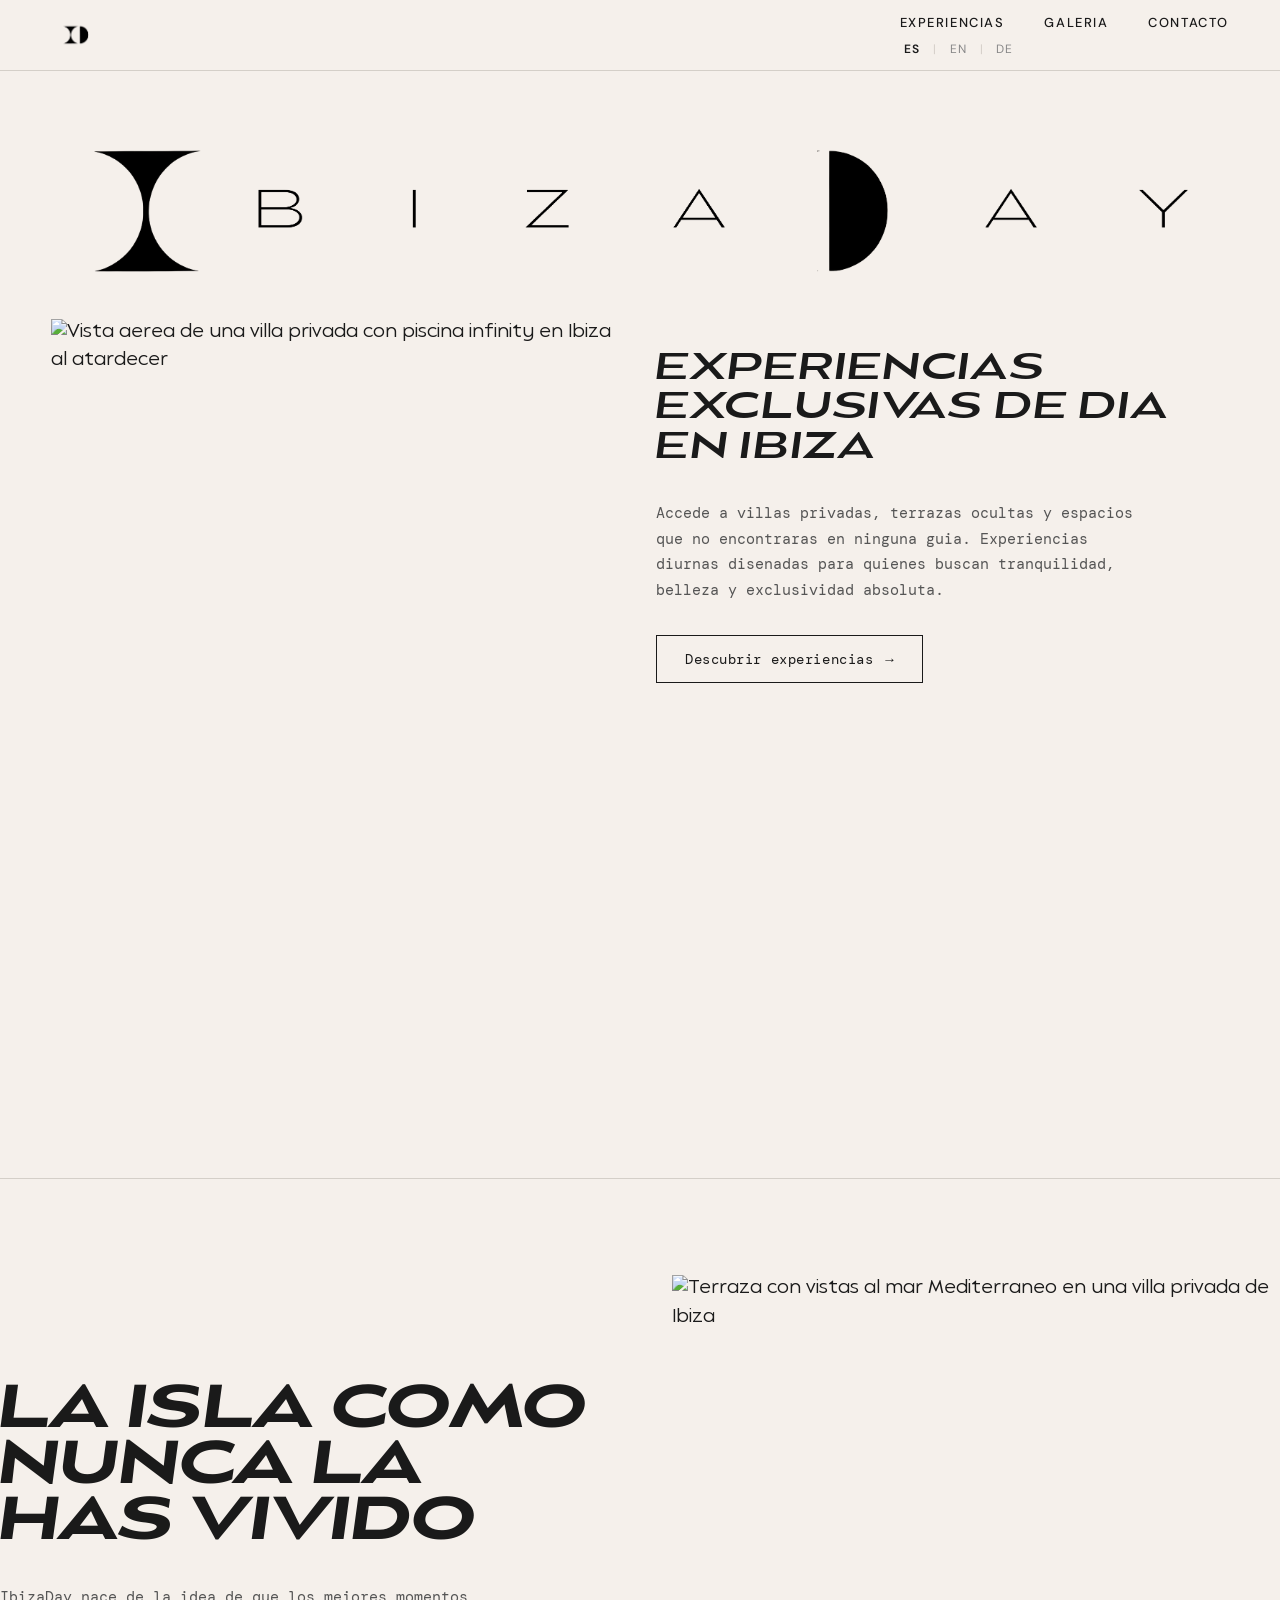
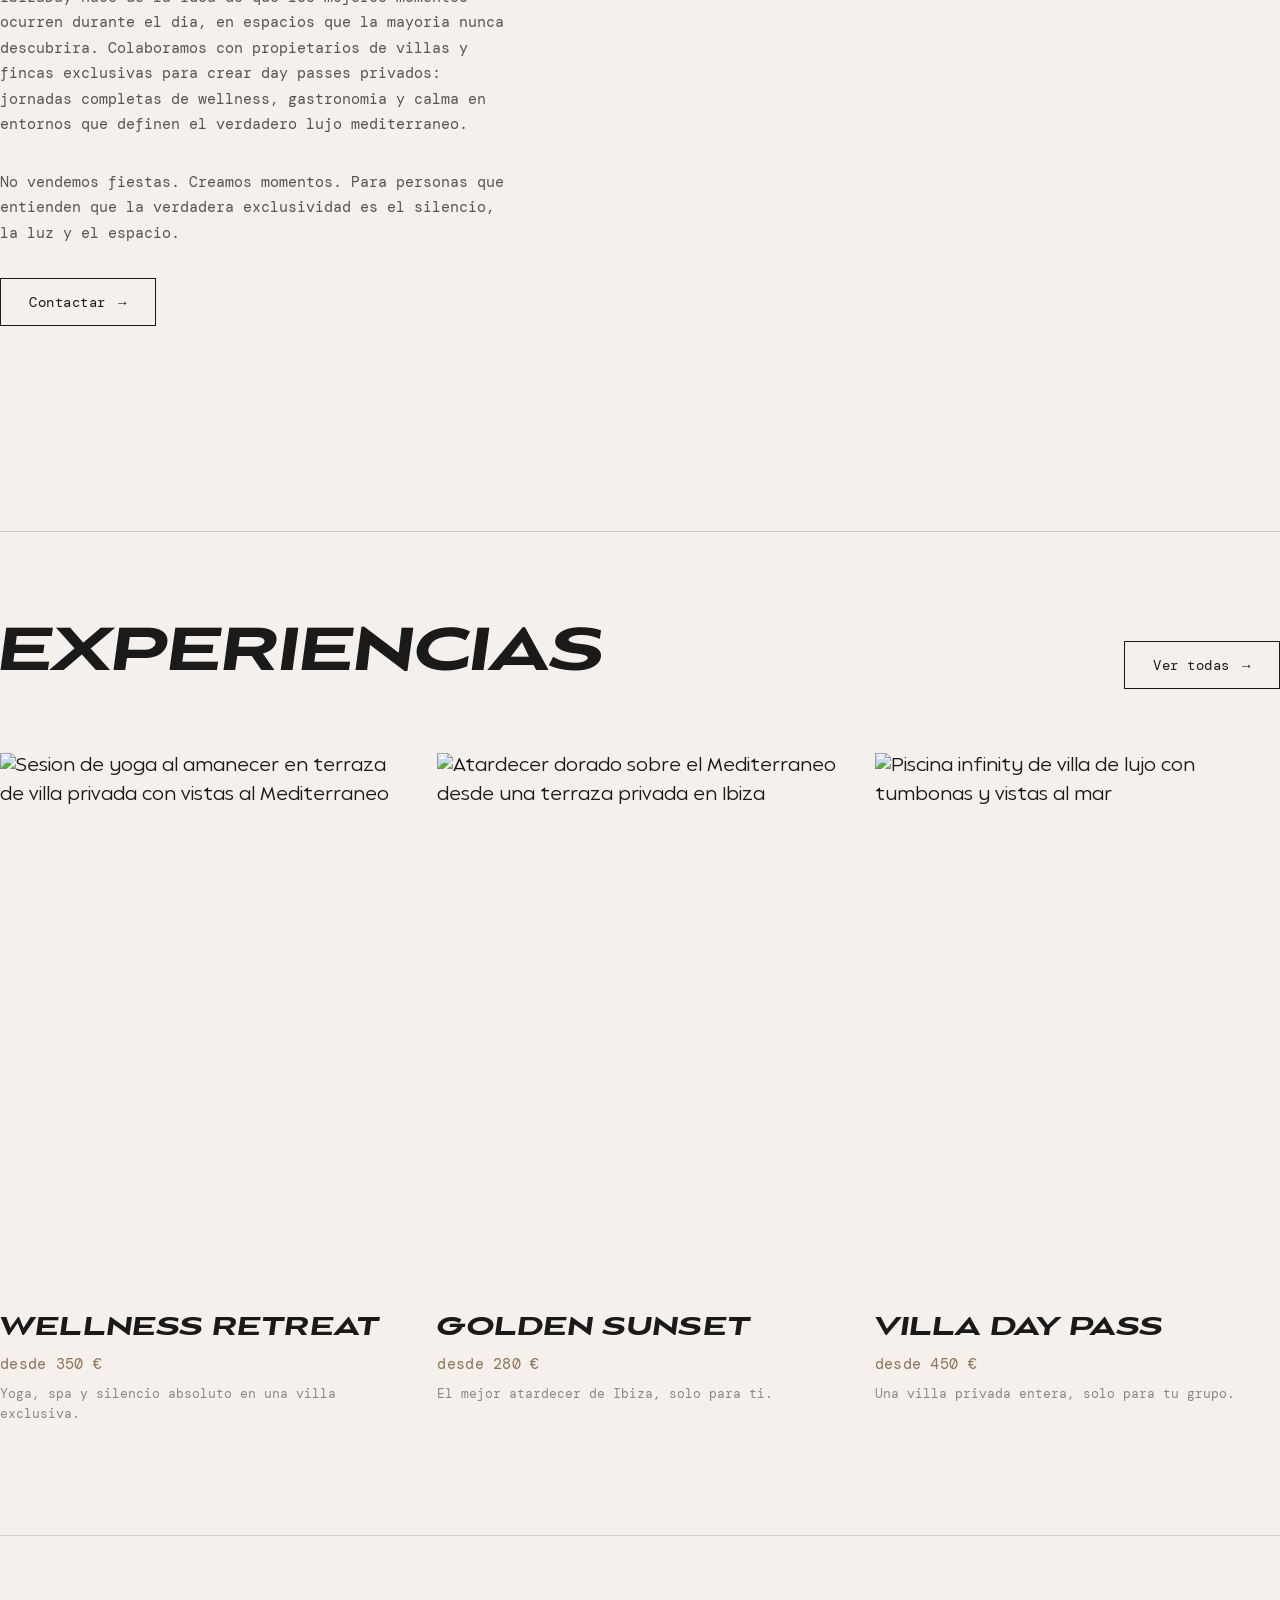
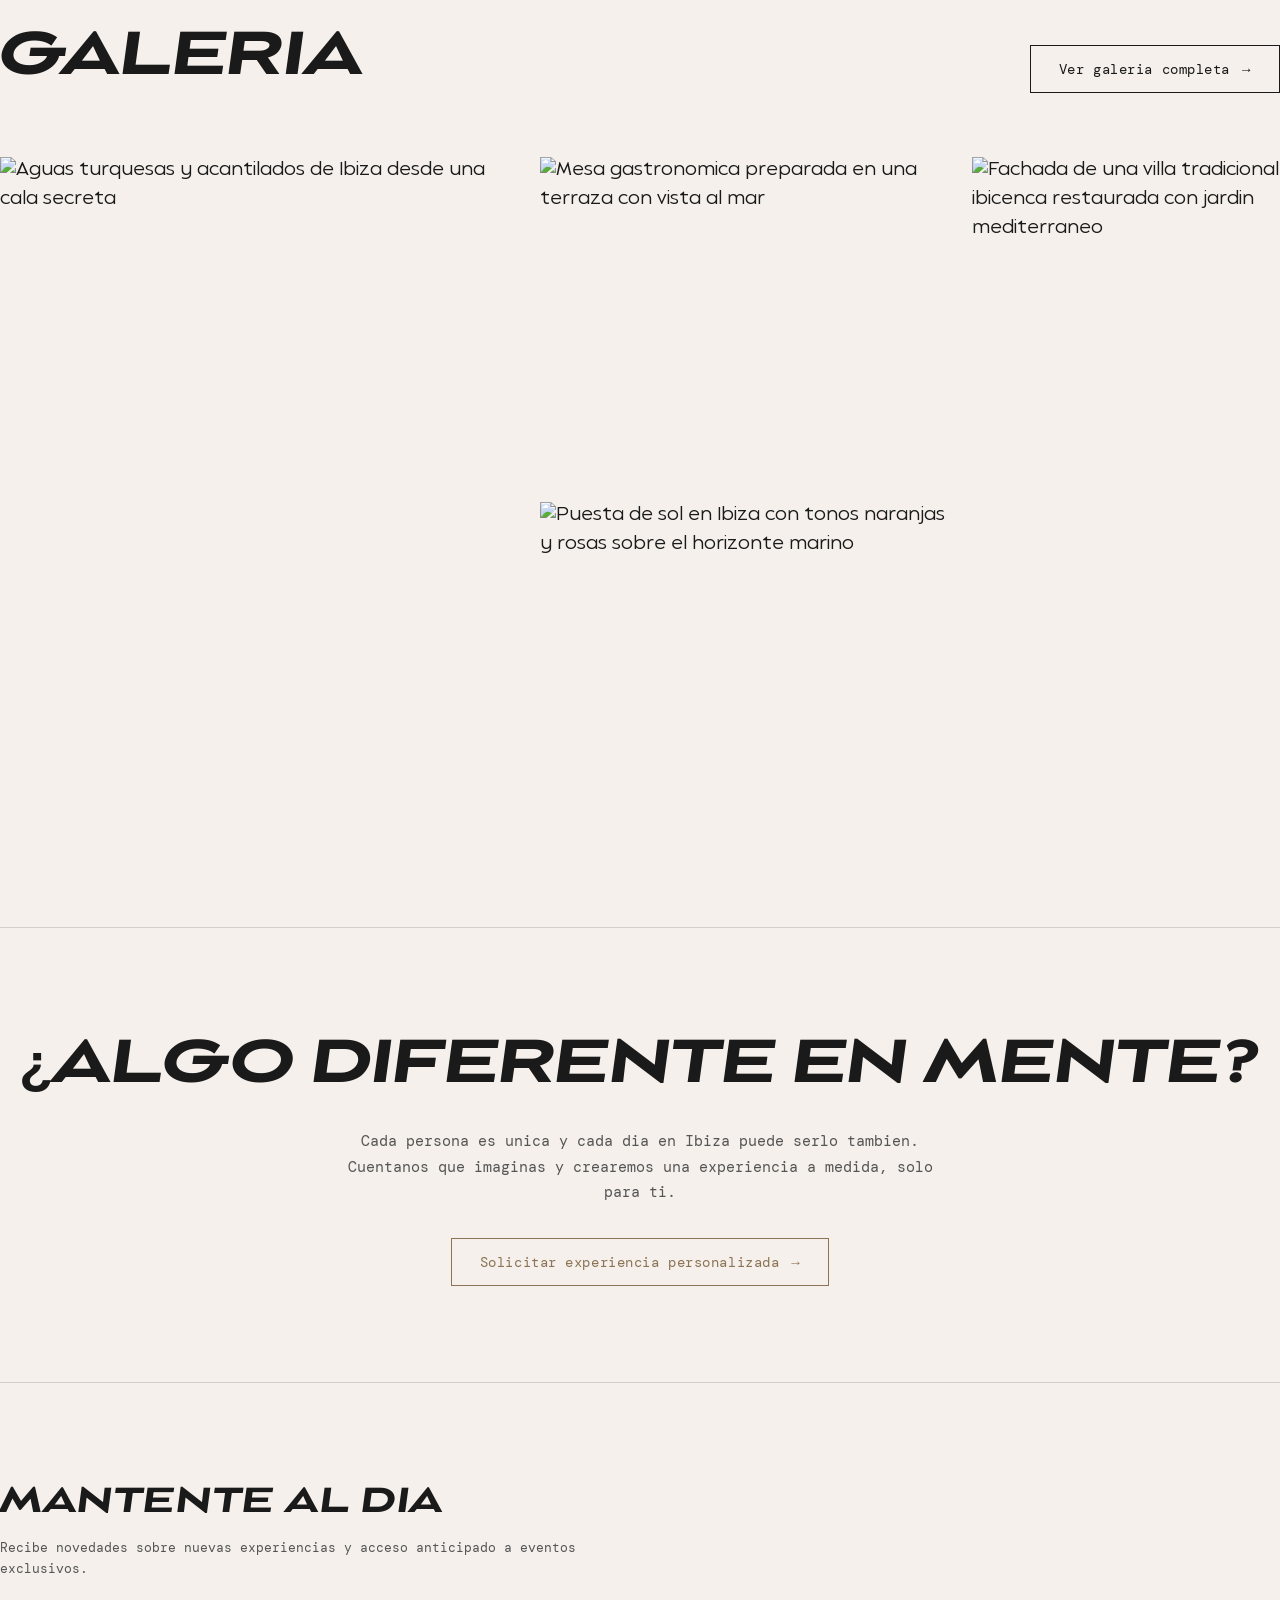
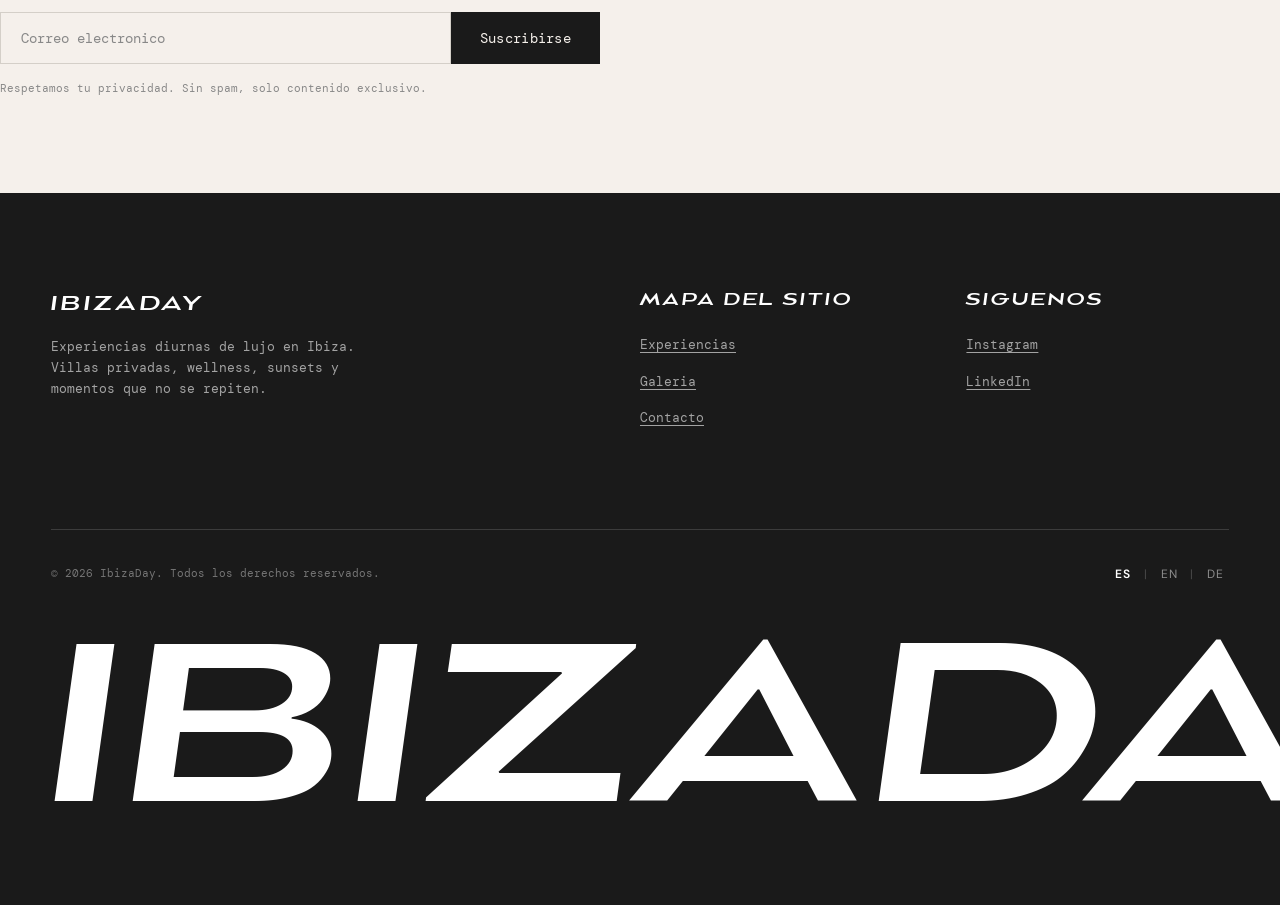
==== commit 0d4dcaa9: "Remove emojis from catalog tab titles and pack icons" ====
--- a/index.html
+++ b/index.html
@@ -6,8 +6,8 @@
   <!-- FIX: eliminado meta http-equiv="X-UA-Compatible" (innecesario, solo en este archivo) -->
 
   <!-- SEO Meta Tags -->
-  <title>IbizaDay — Experiencias Exclusivas de Día en Ibiza</title>
-  <meta name="description" content="Descubre experiencias diurnas de lujo en Ibiza. Day passes privados en villas exclusivas, wellness, sunsets y mucho más. Diseñado para quienes buscan lo extraordinario.">
+  <title>IbizaDay — Experiencias Exclusivas de Dia en Ibiza</title>
+  <meta name="description" content="Descubre experiencias diurnas de lujo en Ibiza. Day passes privados en villas exclusivas, wellness, sunsets y mucho mas. Disenado para quienes buscan lo extraordinario.">
   <!-- FIX: eliminado meta name="keywords" (sin valor SEO, solo estaba en este archivo) -->
   <meta name="author" content="IbizaDay">
   <meta name="robots" content="index, follow">
@@ -20,15 +20,15 @@
   <link rel="alternate" hreflang="x-default" href="https://ibizaday.com/en/">
 
   <!-- Open Graph -->
-  <meta property="og:title" content="IbizaDay — Experiencias Exclusivas de Día en Ibiza">
-  <meta property="og:description" content="Day passes privados en villas exclusivas, wellness, sunsets y experiencias diseñadas para quienes buscan lo extraordinario.">
+  <meta property="og:title" content="IbizaDay — Experiencias Exclusivas de Dia en Ibiza">
+  <meta property="og:description" content="Day passes privados en villas exclusivas, wellness, sunsets y experiencias disenadas para quienes buscan lo extraordinario.">
   <meta property="og:type" content="website">
   <meta property="og:url" content="https://ibizaday.com/es/">
   <meta property="og:locale" content="es_ES">
   <meta property="og:locale:alternate" content="en_GB">
   <meta property="og:locale:alternate" content="de_DE">
   <meta property="og:site_name" content="IbizaDay">
-  <!-- FIX: og:image añadida (estaba comentada en todas las páginas — esencial para redes) -->
+  <!-- FIX: og:image anadida (estaba comentada en todas las paginas — esencial para redes) -->
   <meta property="og:image" content="https://images.unsplash.com/photo-1540541338287-41700207dee6?w=1200&h=630&fit=crop&q=80">
   <meta property="og:image:width" content="1200">
   <meta property="og:image:height" content="630">
@@ -36,8 +36,8 @@
 
   <!-- Twitter Card -->
   <meta name="twitter:card" content="summary_large_image">
-  <meta name="twitter:title" content="IbizaDay — Experiencias Exclusivas de Día en Ibiza">
-  <meta name="twitter:description" content="Day passes privados en villas exclusivas, wellness, sunsets y experiencias diseñadas para quienes buscan lo extraordinario.">
+  <meta name="twitter:title" content="IbizaDay — Experiencias Exclusivas de Dia en Ibiza">
+  <meta name="twitter:description" content="Day passes privados en villas exclusivas, wellness, sunsets y experiencias disenadas para quienes buscan lo extraordinario.">
   <meta name="twitter:image" content="https://images.unsplash.com/photo-1540541338287-41700207dee6?w=1200&h=630&fit=crop&q=80">
 
   <!-- Favicons -->
@@ -55,7 +55,7 @@
   <!-- Styles -->
   <link rel="stylesheet" href="styles.css">
 
-  <!-- FIX: Fallback noscript — sin esto, toda la página quedaba invisible si JS falla -->
+  <!-- FIX: Fallback noscript — sin esto, toda la pagina quedaba invisible si JS falla -->
   <noscript><style>.reveal{opacity:1!important;transform:none!important}</style></noscript>
 
   <!-- Schema.org Structured Data -->
@@ -110,26 +110,26 @@
   <!-- ========== HEADER ========== -->
   <header class="site-header" role="banner">
     <div class="container">
-      <!-- FIX: href normalizado a index.html (antes era /es/ — inconsistente con páginas internas) -->
+      <!-- FIX: href normalizado a index.html (antes era /es/ — inconsistente con paginas internas) -->
       <a href="index.html" class="site-logo" aria-label="IbizaDay — Inicio">
         <img src="logo/IbizaDay_logo_no_backgroundcolor.svg" alt="IbizaDay" class="site-logo-img">
       </a>
 
-      <button class="menu-toggle" aria-label="Abrir menú" aria-expanded="false" aria-controls="nav-wrapper">
+      <button class="menu-toggle" aria-label="Abrir menu" aria-expanded="false" aria-controls="nav-wrapper">
         <span></span>
         <span></span>
         <span></span>
       </button>
 
       <div class="nav-wrapper" id="nav-wrapper">
-        <nav class="main-nav" role="navigation" aria-label="Navegación principal">
-          <!-- En home ningún link lleva is-active ni aria-current — correcto -->
+        <nav class="main-nav" role="navigation" aria-label="Navegacion principal">
+          <!-- En home ningun link lleva is-active ni aria-current — correcto -->
           <a href="experiencias.html" class="nav-link">Experiencias</a>
-          <a href="galeria.html" class="nav-link">Galería</a>
+          <a href="galeria.html" class="nav-link">Galeria</a>
           <a href="contacto.html" class="nav-link">Contacto</a>
         </nav>
         <div class="lang-selector" aria-label="Selector de idioma">
-          <!-- FIX: aria-current="true" añadido consistentemente (solo estaba en index.html) -->
+          <!-- FIX: aria-current="true" anadido consistentemente (solo estaba en index.html) -->
           <a href="/es/" class="is-active" aria-current="true">ES</a>
           <span class="lang-separator" aria-hidden="true">|</span>
           <a href="/en/">EN</a>
@@ -144,7 +144,7 @@
   <main id="main-content">
 
     <!-- HERO SECTION -->
-    <section class="hero" aria-label="Presentación">
+    <section class="hero" aria-label="Presentacion">
       <div class="hero-logo-large">
         <img src="logo/IbizaDay_logo(letras_fit).png" alt="IbizaDay" class="hero-logo-large-img">
       </div>
@@ -153,7 +153,7 @@
           <img
             class="hero-image"
             src="https://images.unsplash.com/photo-1540541338287-41700207dee6?w=800&h=1100&fit=crop&q=80"
-            alt="Vista aérea de una villa privada con piscina infinity en Ibiza al atardecer"
+            alt="Vista aerea de una villa privada con piscina infinity en Ibiza al atardecer"
             width="800"
             height="1100"
             fetchpriority="high"
@@ -162,7 +162,7 @@
         <div class="hero-text">
           <p class="hero-subtitle">Experiencias exclusivas de dia en Ibiza</p>
           <p class="hero-description">
-            Accede a villas privadas, terrazas ocultas y espacios que no encontrarás en ninguna guía. Experiencias diurnas diseñadas para quienes buscan tranquilidad, belleza y exclusividad absoluta.
+            Accede a villas privadas, terrazas ocultas y espacios que no encontraras en ninguna guia. Experiencias diurnas disenadas para quienes buscan tranquilidad, belleza y exclusividad absoluta.
           </p>
           <a href="experiencias.html" class="btn btn-arrow">Descubrir experiencias</a>
         </div>
@@ -171,13 +171,13 @@
 
     <div class="section-divider"></div>
 
-    <!-- ABOUT / QUIÉNES SOMOS -->
+    <!-- ABOUT / QUIENES SOMOS -->
     <section class="about-section container" aria-labelledby="about-heading">
       <div class="about-grid">
         <div class="reveal">
           <h2 id="about-heading" class="about-title">La isla como nunca la has vivido</h2>
           <p class="about-text">
-            IbizaDay nace de la idea de que los mejores momentos ocurren durante el día, en espacios que la mayoría nunca descubrirá. Colaboramos con propietarios de villas y fincas exclusivas para crear day passes privados: jornadas completas de wellness, gastronomía y calma en entornos que definen el verdadero lujo mediterráneo.
+            IbizaDay nace de la idea de que los mejores momentos ocurren durante el dia, en espacios que la mayoria nunca descubrira. Colaboramos con propietarios de villas y fincas exclusivas para crear day passes privados: jornadas completas de wellness, gastronomia y calma en entornos que definen el verdadero lujo mediterraneo.
           </p>
           <p class="about-text">
             No vendemos fiestas. Creamos momentos. Para personas que entienden que la verdadera exclusividad es el silencio, la luz y el espacio.
@@ -188,7 +188,7 @@
           <img
             class="about-image"
             src="https://images.unsplash.com/photo-1602084655512-6e931737ffa9?w=700&h=900&fit=crop&q=80"
-            alt="Terraza con vistas al mar Mediterráneo en una villa privada de Ibiza"
+            alt="Terraza con vistas al mar Mediterraneo en una villa privada de Ibiza"
             width="700"
             height="900"
             loading="lazy"
@@ -212,7 +212,7 @@
             <img
               class="experience-card-image"
               src="https://images.unsplash.com/photo-1544551763-46a013bb70d5?w=600&h=800&fit=crop&q=80"
-              alt="Sesión de yoga al amanecer en terraza de villa privada con vistas al Mediterráneo"
+              alt="Sesion de yoga al amanecer en terraza de villa privada con vistas al Mediterraneo"
               width="600"
               height="800"
               loading="lazy"
@@ -230,7 +230,7 @@
             <img
               class="experience-card-image"
               src="https://images.unsplash.com/photo-1540555700478-4be289fbec6e?w=600&h=800&fit=crop&q=80"
-              alt="Atardecer dorado sobre el Mediterráneo desde una terraza privada en Ibiza"
+              alt="Atardecer dorado sobre el Mediterraneo desde una terraza privada en Ibiza"
               width="600"
               height="800"
               loading="lazy"
@@ -268,8 +268,8 @@
     <!-- GALLERY PREVIEW -->
     <section class="gallery-preview container" aria-labelledby="gallery-heading">
       <div class="section-header reveal">
-        <h2 id="gallery-heading" class="section-title">Galería</h2>
-        <a href="galeria.html" class="btn btn-arrow">Ver galería completa</a>
+        <h2 id="gallery-heading" class="section-title">Galeria</h2>
+        <a href="galeria.html" class="btn btn-arrow">Ver galeria completa</a>
       </div>
       <div class="gallery-mosaic reveal">
         <div class="gallery-mosaic-item">
@@ -284,7 +284,7 @@
         <div class="gallery-mosaic-item">
           <img
             src="https://images.unsplash.com/photo-1571019614242-c5c5dee9f50b?w=600&h=400&fit=crop&q=80"
-            alt="Mesa gastronómica preparada en una terraza con vista al mar"
+            alt="Mesa gastronomica preparada en una terraza con vista al mar"
             width="600"
             height="400"
             loading="lazy"
@@ -293,7 +293,7 @@
         <div class="gallery-mosaic-item">
           <img
             src="https://images.unsplash.com/photo-1600596542815-ffad4c1539a9?w=500&h=650&fit=crop&q=80"
-            alt="Fachada de una villa tradicional ibicenca restaurada con jardín mediterráneo"
+            alt="Fachada de una villa tradicional ibicenca restaurada con jardin mediterraneo"
             width="500"
             height="650"
             loading="lazy"
@@ -317,7 +317,7 @@
     <section class="custom-cta container reveal" aria-labelledby="custom-heading">
       <h2 id="custom-heading" class="custom-cta-title">¿Algo diferente en mente?</h2>
       <p class="custom-cta-text">
-        Cada persona es única y cada día en Ibiza puede serlo también. Cuéntanos qué imaginas y crearemos una experiencia a medida, solo para ti.
+        Cada persona es unica y cada dia en Ibiza puede serlo tambien. Cuentanos que imaginas y crearemos una experiencia a medida, solo para ti.
       </p>
       <a href="contacto.html" class="btn btn--accent btn-arrow">Solicitar experiencia personalizada</a>
     </section>
@@ -327,16 +327,16 @@
     <!-- NEWSLETTER -->
     <section class="newsletter container" aria-labelledby="newsletter-heading">
       <div class="newsletter-inner reveal">
-        <h2 id="newsletter-heading" class="newsletter-title">Mantente al día</h2>
+        <h2 id="newsletter-heading" class="newsletter-title">Mantente al dia</h2>
         <p class="newsletter-text">Recibe novedades sobre nuevas experiencias y acceso anticipado a eventos exclusivos.</p>
-        <form class="newsletter-form" action="#" method="POST" aria-label="Formulario de suscripción">
-          <label for="newsletter-email" class="sr-only">Correo electrónico</label>
+        <form class="newsletter-form" action="#" method="POST" aria-label="Formulario de suscripcion">
+          <label for="newsletter-email" class="sr-only">Correo electronico</label>
           <input
             type="email"
             id="newsletter-email"
             name="email"
             class="newsletter-input"
-            placeholder="Correo electrónico"
+            placeholder="Correo electronico"
             required
             autocomplete="email"
             aria-required="true"
@@ -361,12 +361,12 @@
           <p class="footer-heading">Mapa del sitio</p>
           <ul class="footer-links">
             <li><a href="experiencias.html">Experiencias</a></li>
-            <li><a href="galeria.html">Galería</a></li>
+            <li><a href="galeria.html">Galeria</a></li>
             <li><a href="contacto.html">Contacto</a></li>
           </ul>
         </div>
         <div>
-          <p class="footer-heading">Síguenos</p>
+          <p class="footer-heading">Siguenos</p>
           <ul class="footer-links">
             <li><a href="https://instagram.com/ibizaday" target="_blank" rel="noopener noreferrer">Instagram</a></li>
             <li><a href="https://linkedin.com/company/ibizaday" target="_blank" rel="noopener noreferrer">LinkedIn</a></li>
@@ -387,7 +387,7 @@
     <div class="footer-giant-logo" aria-hidden="true">IBIZADAY</div>
   </footer>
 
-  <!-- FIX: JS extraído a main.js — antes estaba duplicado en cada página con inconsistencias -->
+  <!-- FIX: JS extraido a main.js — antes estaba duplicado en cada pagina con inconsistencias -->
   <script src="main.js" defer></script>
 </body>
 </html>
--- a/styles.css
+++ b/styles.css
@@ -2,12 +2,12 @@
    IBIZADAY.COM — Global Styles
    Luxury Day Experiences in Ibiza
    ============================================
-   CAMBIOS vs versión original:
+   CAMBIOS vs version original:
    - FIX #1: outline:none reemplazado por focus ring accesible (WCAG AA)
              en .form-input, .form-textarea, .form-select y .newsletter-input
-   - FIX #2: Estilos de lightbox añadidos (nuevo componente)
-   - FIX #3: .gallery-item cursor:pointer añadido
-   - FIX #4: Propiedad CSS inválida `group: true` eliminada de .experience-card
+   - FIX #2: Estilos de lightbox anadidos (nuevo componente)
+   - FIX #3: .gallery-item cursor:pointer anadido
+   - FIX #4: Propiedad CSS invalida `group: true` eliminada de .experience-card
    - FIX #5: Focus visible en .btn y .gallery-item para usuarios de teclado
    - FIX #6: Fuentes custom Balgain Expanded y Text Light integradas
    ============================================ */
@@ -542,7 +542,7 @@
   gap: var(--space-md);
 }
 
-/* FIX #4: eliminada propiedad CSS inválida `group: true` que no tiene efecto */
+/* FIX #4: eliminada propiedad CSS invalida `group: true` que no tiene efecto */
 .experience-card {
   position: relative;
   overflow: hidden;
@@ -826,7 +826,7 @@
   color: var(--color-text);
 }
 
-/* FIX #5: focus en botón newsletter */
+/* FIX #5: focus en boton newsletter */
 .newsletter-submit:focus-visible {
   outline: 2px solid var(--color-accent);
   outline-offset: 3px;
@@ -1271,7 +1271,7 @@
 
 /* ============================================
    LIGHTBOX (nuevo componente)
-   FIX #6: Galería sin lightbox era un hueco de UX.
+   FIX #6: Galeria sin lightbox era un hueco de UX.
    ============================================ */
 .lightbox {
   position: fixed;
@@ -1553,15 +1553,83 @@
   overflow: hidden;
 }
 
+/* Carousel */
+.space-card-gallery {
+  display: flex;
+  width: 100%;
+  overflow: hidden;
+}
+
 .space-card-image {
   width: 100%;
+  flex: 0 0 100%;
   aspect-ratio: 4/3;
   object-fit: cover;
-  transition: transform 0.6s var(--ease-out);
-}
-
-.space-card:hover .space-card-image {
-  transform: scale(1.03);
+  transition: transform 0.5s var(--ease-out);
+}
+
+.space-card-image--alt {
+  display: none;
+}
+
+/* Carousel dots */
+.space-card-dots {
+  position: absolute;
+  bottom: 0.6rem;
+  left: 50%;
+  transform: translateX(-50%);
+  display: flex;
+  gap: 0.35rem;
+  z-index: 2;
+}
+
+.space-card-dot {
+  width: 6px;
+  height: 6px;
+  border-radius: 50%;
+  background: rgba(255,255,255,0.5);
+  border: none;
+  padding: 0;
+  cursor: pointer;
+  transition: background var(--transition-base);
+}
+
+.space-card-dot.is-active {
+  background: var(--color-white);
+}
+
+/* Carousel arrows */
+.space-card-prev,
+.space-card-next {
+  position: absolute;
+  top: 50%;
+  transform: translateY(-50%);
+  z-index: 2;
+  background: rgba(255,255,255,0.85);
+  border: none;
+  width: 32px;
+  height: 32px;
+  display: flex;
+  align-items: center;
+  justify-content: center;
+  font-size: 0.875rem;
+  color: var(--color-text);
+  cursor: pointer;
+  opacity: 0;
+  transition: opacity var(--transition-base), background var(--transition-base);
+}
+
+.space-card-prev { left: 0.5rem; }
+.space-card-next { right: 0.5rem; }
+
+.space-card-image-wrap:hover .space-card-prev,
+.space-card-image-wrap:hover .space-card-next {
+  opacity: 1;
+}
+
+.space-card-prev:hover,
+.space-card-next:hover {
+  background: var(--color-white);
 }
 
 .space-card-type {
